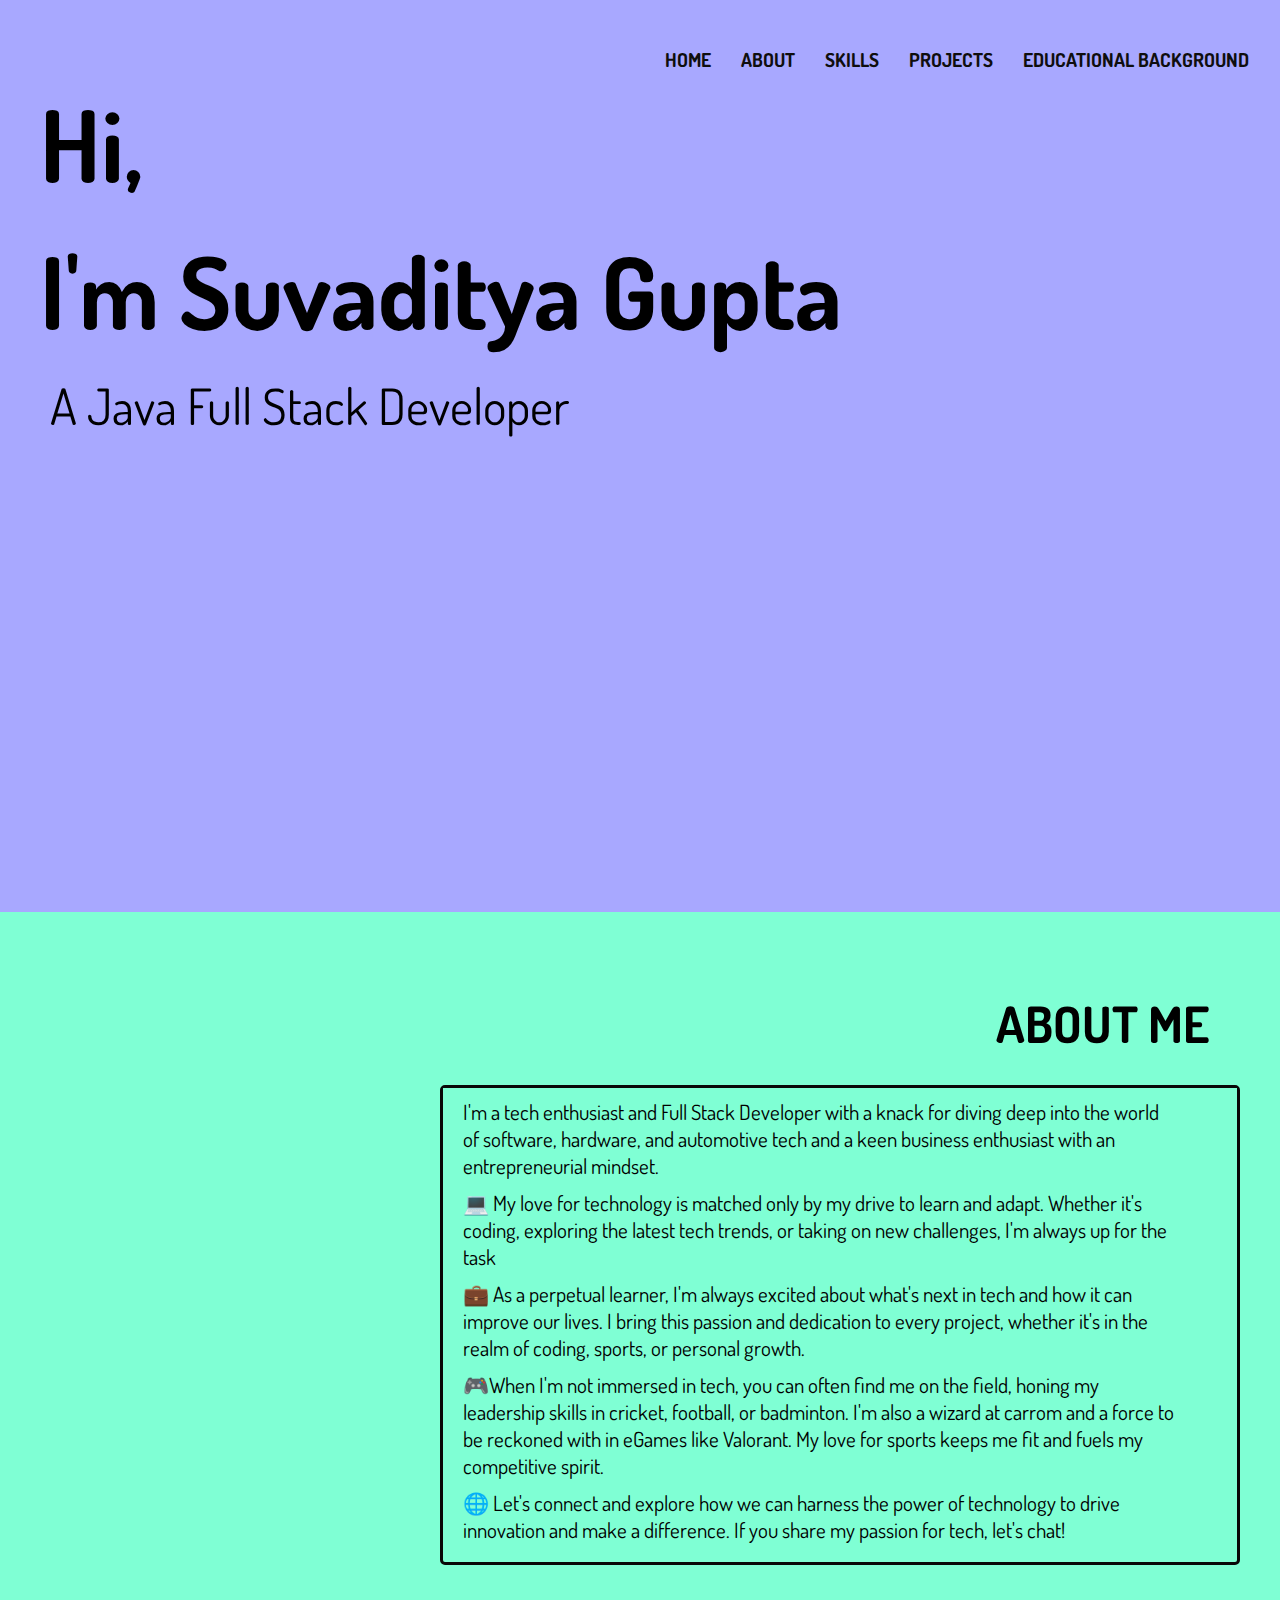
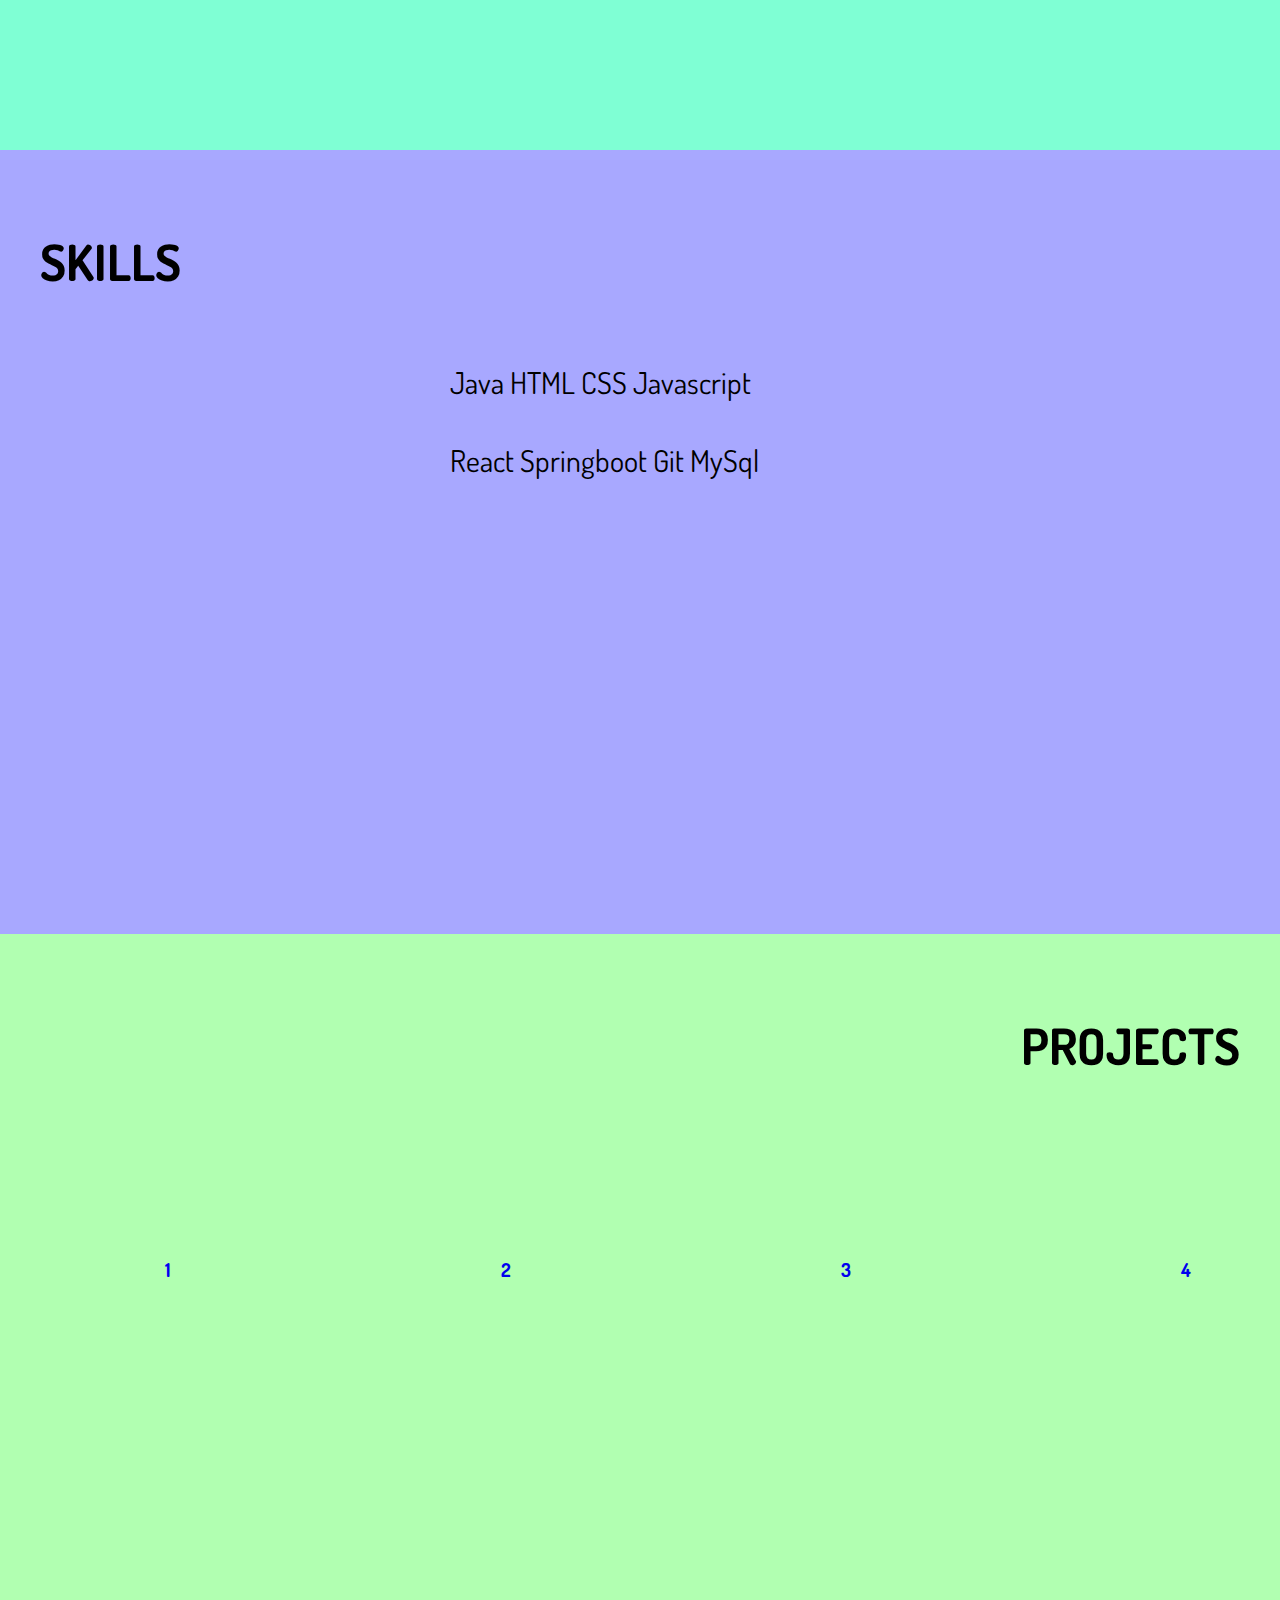
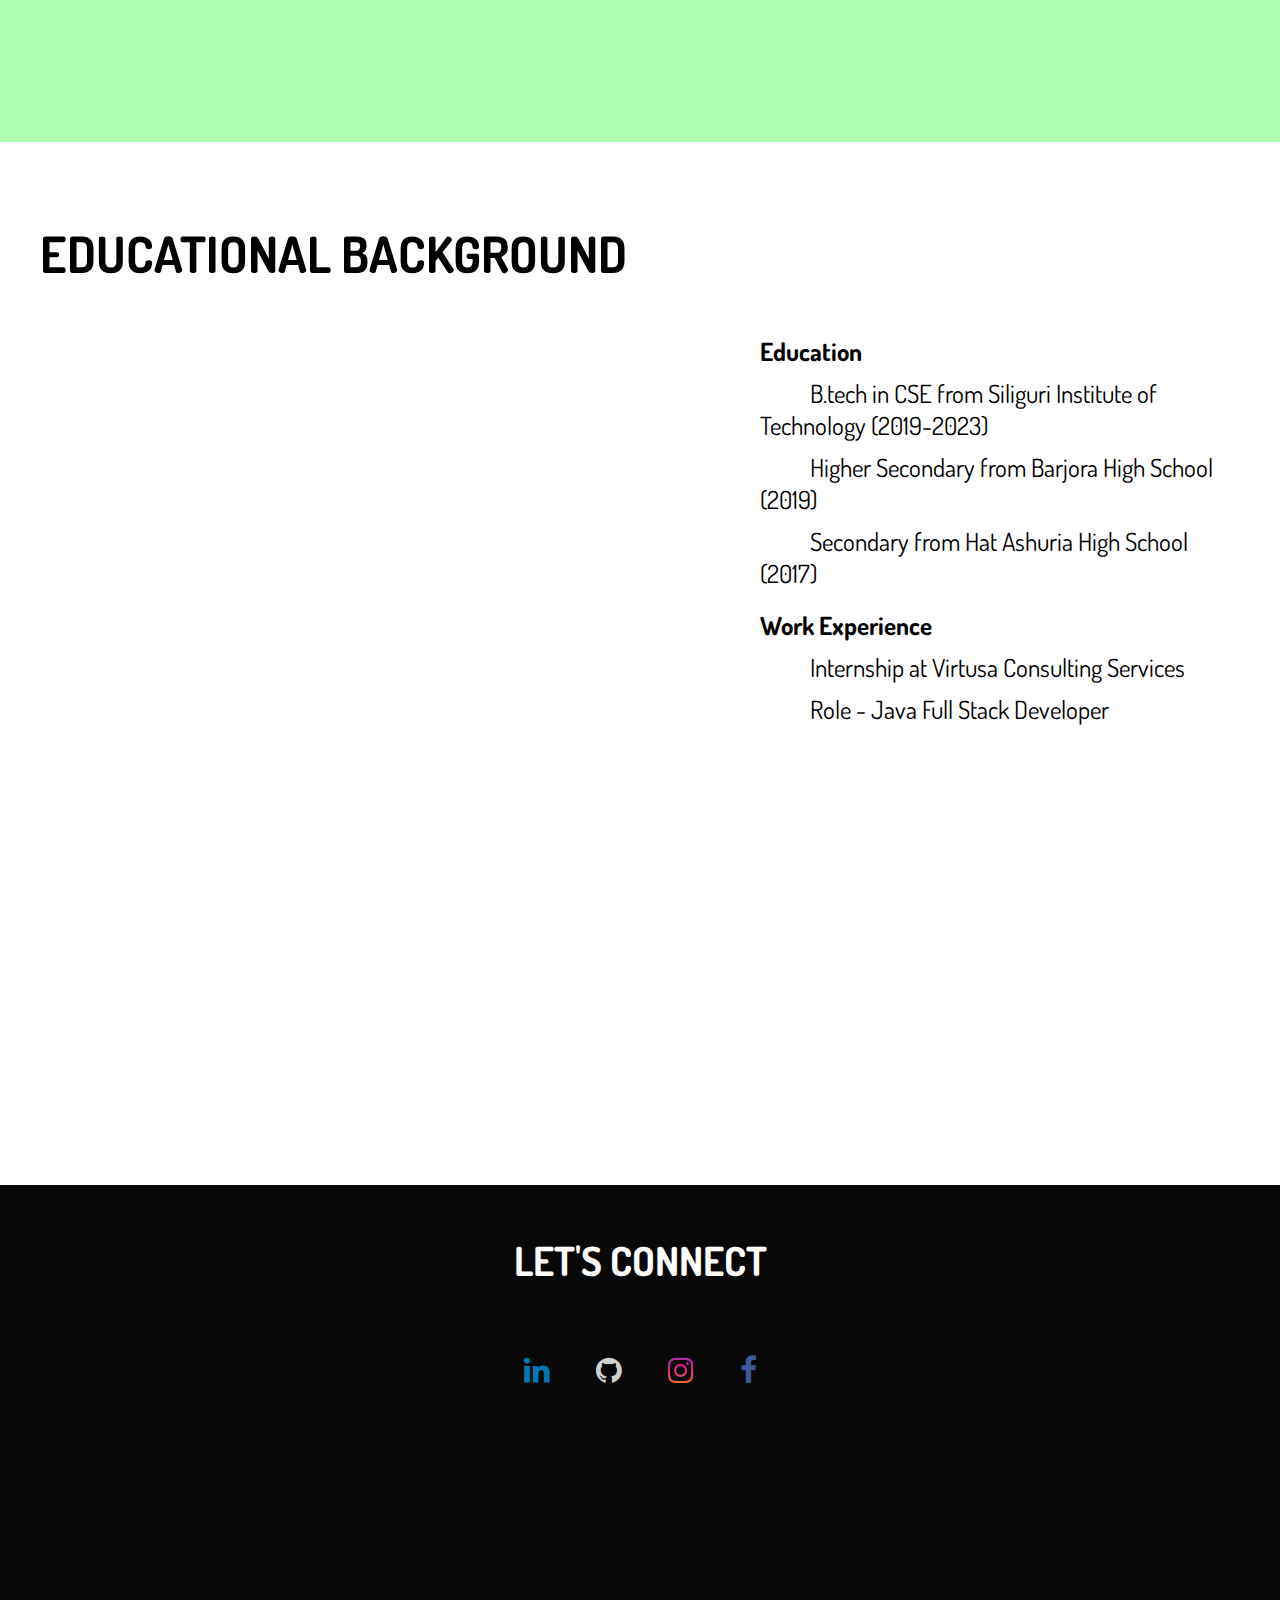
==== index.html @ 54fbf246 "short changes" ====
<html lang="en">
<head>
    <meta charset="UTF-8">
    <meta name="viewport" content="width=device-width, initial-scale=1.0">
    <title>Portfolio</title>
    <link rel="shortcut icon" href="images/fav.png" type="image/x-icon">
    <link rel="stylesheet" href="style.css">
    <link rel="stylesheet" href="https://cdnjs.cloudflare.com/ajax/libs/font-awesome/4.7.0/css/font-awesome.min.css">
</head>
<body>
    <body>
        <header>
            <h1 class="header">Hi,</h1>
            <h1 class="header1">I'm Suvaditya Gupta</h1>
            <p class="header2" >A Java Full Stack Developer</p>
            <nav>
                <ul>
                <li><a href="#home">HOME</a></li>
                <li><a href="#about">ABOUT</a></li>
                <li><a href="#skills">SKILLS</a></li>
                <li><a href="#projects">PROJECTS</a></li>
                <li><a href="#background">EDUCATIONAL BACKGROUND</a></li>
                <!-- <li><a href="#connection">Connect</a></li> -->
                </ul>
            </nav>
        </header>
    </body>
    <section id="about" class="about">
        <h2>ABOUT ME</h2>
        <div class="about-text">
            <p>I'm a tech enthusiast and Full Stack Developer with a knack for diving
            deep into the world of software, hardware, and automotive tech and a keen business enthusiast with an entrepreneurial mindset.</p>
            <p>💻 My love for technology is matched only by my drive to learn and adapt. Whether it's coding, exploring the latest tech trends, or taking on new challenges, I'm always up for the task</p>
            <p>💼 As a perpetual learner, I'm always excited about what's next in tech
            and how it can improve our lives. I bring this passion and dedication to
            every project, whether it's in the realm of coding, sports, or personal
            growth.</p>
            <p>🎮When I'm not immersed in tech, you can often find me on the field,
            honing my leadership skills in cricket, football, or badminton. I'm also a
            wizard at carrom and a force to be reckoned with in eGames like
            Valorant. My love for sports keeps me fit and fuels my competitive spirit.</p>
            <p>🌐 Let's connect and explore how we can harness the power of
            technology to drive innovation and make a difference. If you share my
            passion for tech, let's chat!</p>
        </div>
    </section>
    
    <section id="skills" class="skills">
        <h2>SKILLS</h2>
        <p class="skill">Java HTML CSS Javascript <p>React Springboot Git MySql </p>
    </section>

    <section id="projects" class="projects1">
        <h2>PROJECTS</h2>
        <ul>
            <li><a href="#1">1</a></li>
            <li><a href="#2">2</a></li>
            <li><a href="#3">3</a></li>
            <li><a href="#4">4</a></li>
        </ul>  
    </section>

    <section id="background">
        <h2>EDUCATIONAL BACKGROUND</h2>   
        <p class="bold">Education</p>
        <div class="x">
                <p>B.tech in CSE from Siliguri Institute of Technology
                    (2019-2023)</p>
                    <p>Higher Secondary from Barjora High School (2019)</p>
                    <p>Secondary from Hat Ashuria High School (2017)</p>
                </p>
            </div>
                    <p class="bold">Work Experience</p>
                    <div class="x">
                    <p>Internship at Virtusa Consulting Services</p>
                        <p>Role - Java Full Stack Developer</p>
                    </p>
                </div>
                
    </section>

    <section id="connection">
        <h2>LET'S CONNECT</h2>
        <ul class="icons">
            <a href="https://www.linkedin.com/in/suvaditya-gupta-6a5286194/" target="_blank" class="fa fa-linkedin"></a>    
            <a href="https://github.com/suvadityagupta" target="_blank" class="fa fa-github"></a>    
            <a href="https://instagram.com/suv_aditya1018?utm_source=qr&igshid=NGExMmI2YTkyZg%3D%3D" target="_blank" class="fa fa-instagram"></a>  
            <a href="https://www.facebook.com/suvaditya.gupta.1?mibextid=ZbWKwL" target="_blank" class="fa fa-facebook"></a>    
            </ul>
    </section>
</body>

</html>
---- style.css ----
@import url('https://fonts.googleapis.com/css2?family=Dosis:wght@200..800&display=swap');

* {
    margin: 0;
    padding: 0;
    box-sizing: border-box;
}
body{
    font-family: "Dosis", sans-serif;
    /* background-color: rgb(0, 85, 57); */
}
header{
    /* margin: 0px 0px 465px 0px; */
    background-color: rgb(168, 168, 255);
    padding-bottom: 465px;
    font-size: 50px;
}
.header {
    padding: 80px 0px 10px 40px ;
    /* background-color: rgb(0, 85, 57);  */
}
.header1{
    padding: 10px 0px 10px 40px ;
    /* background-color: rgb(0, 85, 57); */
}
.header2{
    padding: 10px 10px 10px 50px ;
    /* border-style: ridge;
    border-width: 3px;
    border-radius: 10px;
    border-color: black; */
    /* background-color: rgb(0, 85, 57); */
    /* margin-bottom: 465px ; */
}
/* ---------------------------------NAVBAR------------------------------ */
nav {
    position: absolute;
    top: 0;
    right: 0;
    /* background-color: rgb(0, 85, 57); */
    padding: 1rem;
}

nav ul {
    list-style: none;
    /* padding: 0; */
    display: flex;
}

nav ul li {
    margin: 0 15px;
}

nav ul li a {
    text-decoration: none;
    color: #0f0e0e;
    font-weight: bold;
    font-size: 1.2rem;
}
/*-----------------------ABOUT ME----------------------------------*/
#about{
    /* margin: 0px 0px 465px 0px; */
    background-color: aquamarine;
    padding-bottom: 665px;
}
#about h2 {
    font-size:50px;
    text-align: right;
    padding: 80px 70px 30px 0px ;
    background-color: aquamarine;
}
.about-text{
    margin-right: 40px;
    float: inline-end;
    /* text-align: inherit; */
    border: 3px solid #080808;
    border-radius: 5px;
    width: 800px;
    height: 480px;
    /* padding-left: 0px 40px 0px; */
   
}
.about-text p{
    font-size: 21px;
    text-align: left to right;
    padding: 10px 60px 0px 20px;
    background-color: aquamarine;
    
}
/*-------------------SKILLS--------------------------*/
#skills {
    /* margin: 300px 0px 240px 40px; */
    background-color:rgb(168, 168, 255);
    padding-bottom: 455px;

}
#skills h2{
    font-size:50px;
    text-align: left;
    padding: 80px 0px 30px 40px ;;
}
#skills p {
    /* text-align: center; */
    padding: 40px 0px 0px 450px;
    font-size: 30px;
}

/*-----------------PROJECTS-----------------*/
#projects {
    background-color: rgb(177, 255, 177);
    padding-bottom: 460px;
}
#projects h2 {
    font-size:50px;
    text-align: right;
    padding: 80px 40px 30px 0px ;
}
#projects ul {
    padding-top: 150px;
    list-style: none;
    display: flex;
    /* background-color: aquamarine; */
}
#projects ul li {
    margin: 0 15px;
}
#projects ul li a {
    padding: 0px 150px 0px 150px;
    text-decoration: none;
    font-weight: bold;
    font-size: 1.2rem;
}
/* ---------EDUCATIONAL BACKGROUND-------*/
#background{
    padding: 80px 0px 450px 40px;
}
#background h2{
   font-size:50px;
   padding-bottom: 40px;
}
#background p{
    text-align: left to right;
    padding: 10px 40px 0px 720px;
    font-size: 25px;
}

.bold{
    font-size: 60px;
    font-weight: bolder;
}
/*-------CONNECT------*/
#connection {
    /* background-image: linear-gradient(rgb(3, 179, 8), rgb(21, 18, 18)); */
    background-color: #080808;
    padding: 50px 0px 250px 0px ;
    text-align: center;
    color: #fffcfc;
}
#connection h2{
    font-size: 40px;
    font-weight: bolder;
}
.icons {
    padding-top: 50px;
    font-size: 30px;
    text-align: center;
}
.fa {
    padding: 20px;
    font-size: 40px;
    /* width: 30px; */
    text-align: center;
    text-decoration: none;
    border-radius: 50%;
  }
.fa:hover {
    opacity: 0.7;
  }
  
.fa-linkedin {
    color: #0077b5;
  }
.fa-github {
    color: rgba(255, 255, 255, 0.832);
  }
.fa-instagram {
    background: -webkit-linear-gradient(#4f5bd5, #962fbf, #d62976, #fa7e1e, #feda75);
    -webkit-background-clip: text;
    -webkit-text-fill-color: transparent;
  }
.fa-facebook {
    color: #3b5998;
  }
  div.x{
    text-indent: 50px;
  }
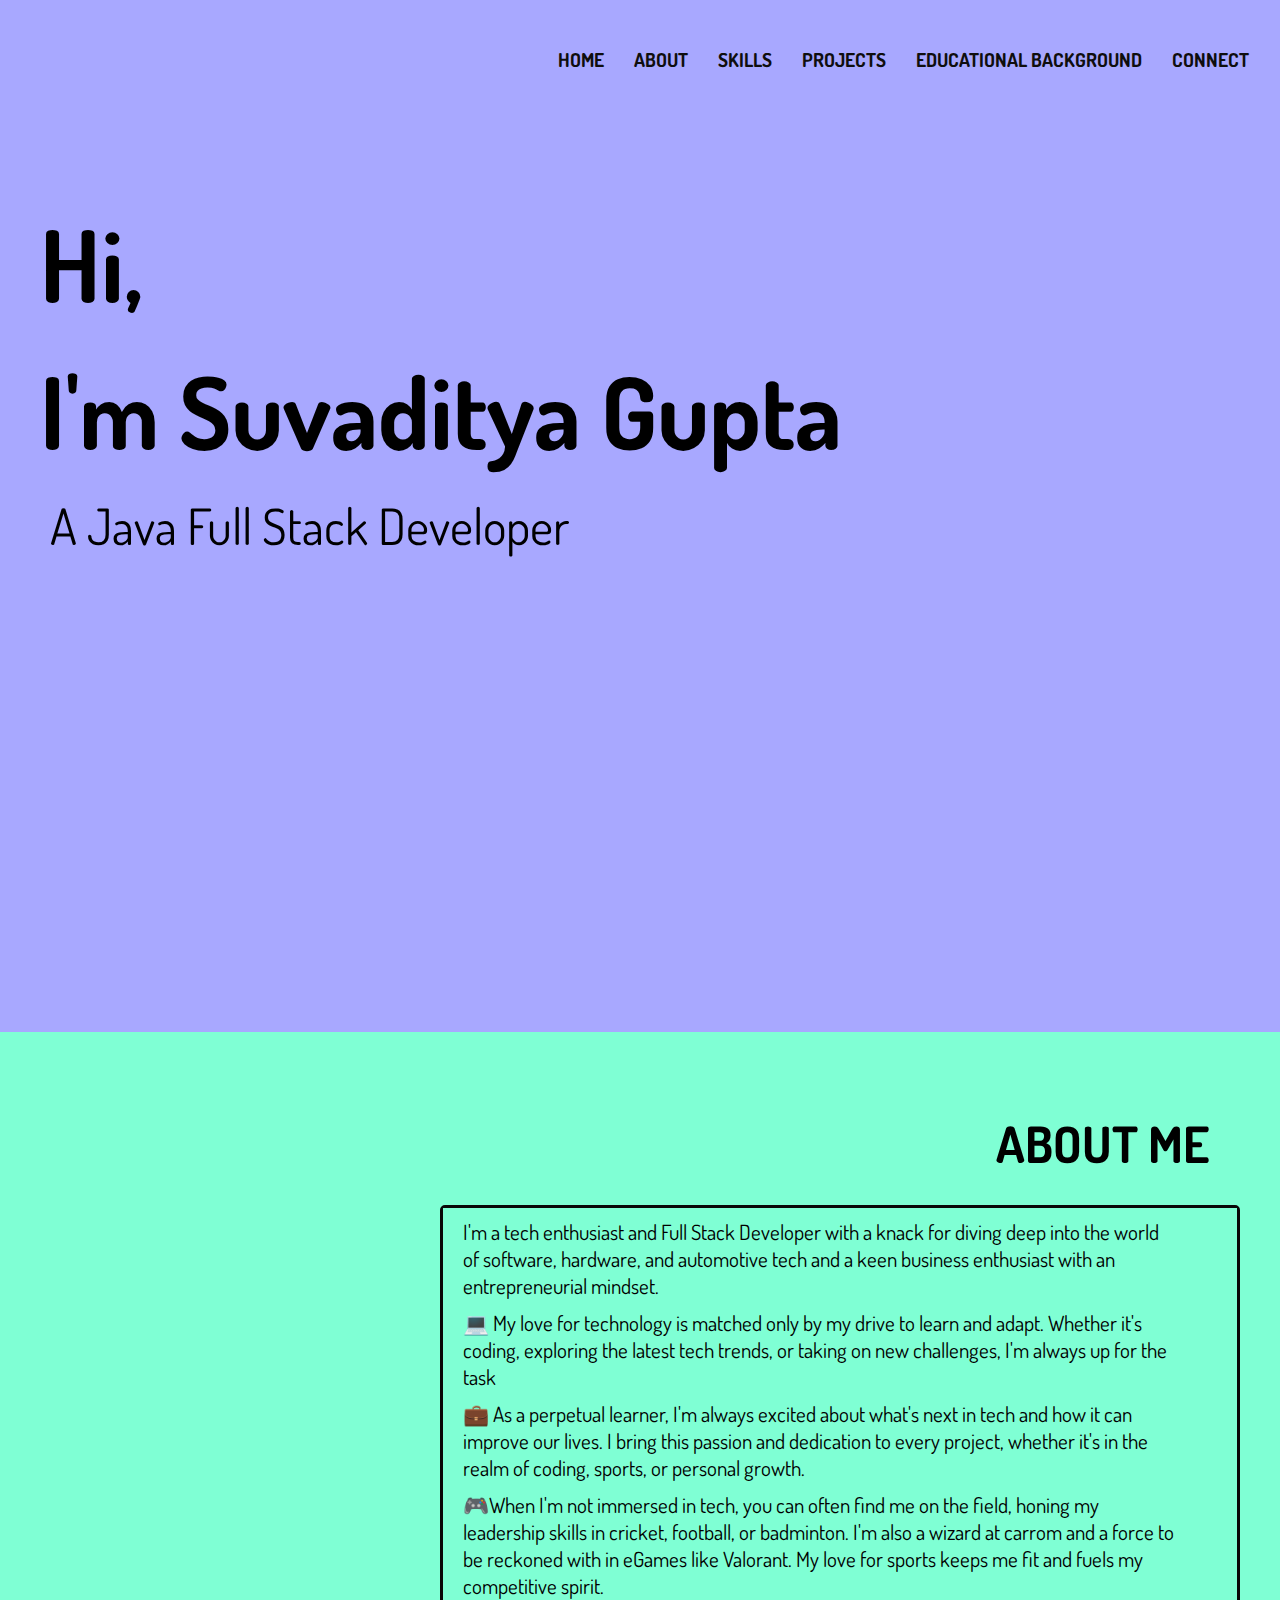
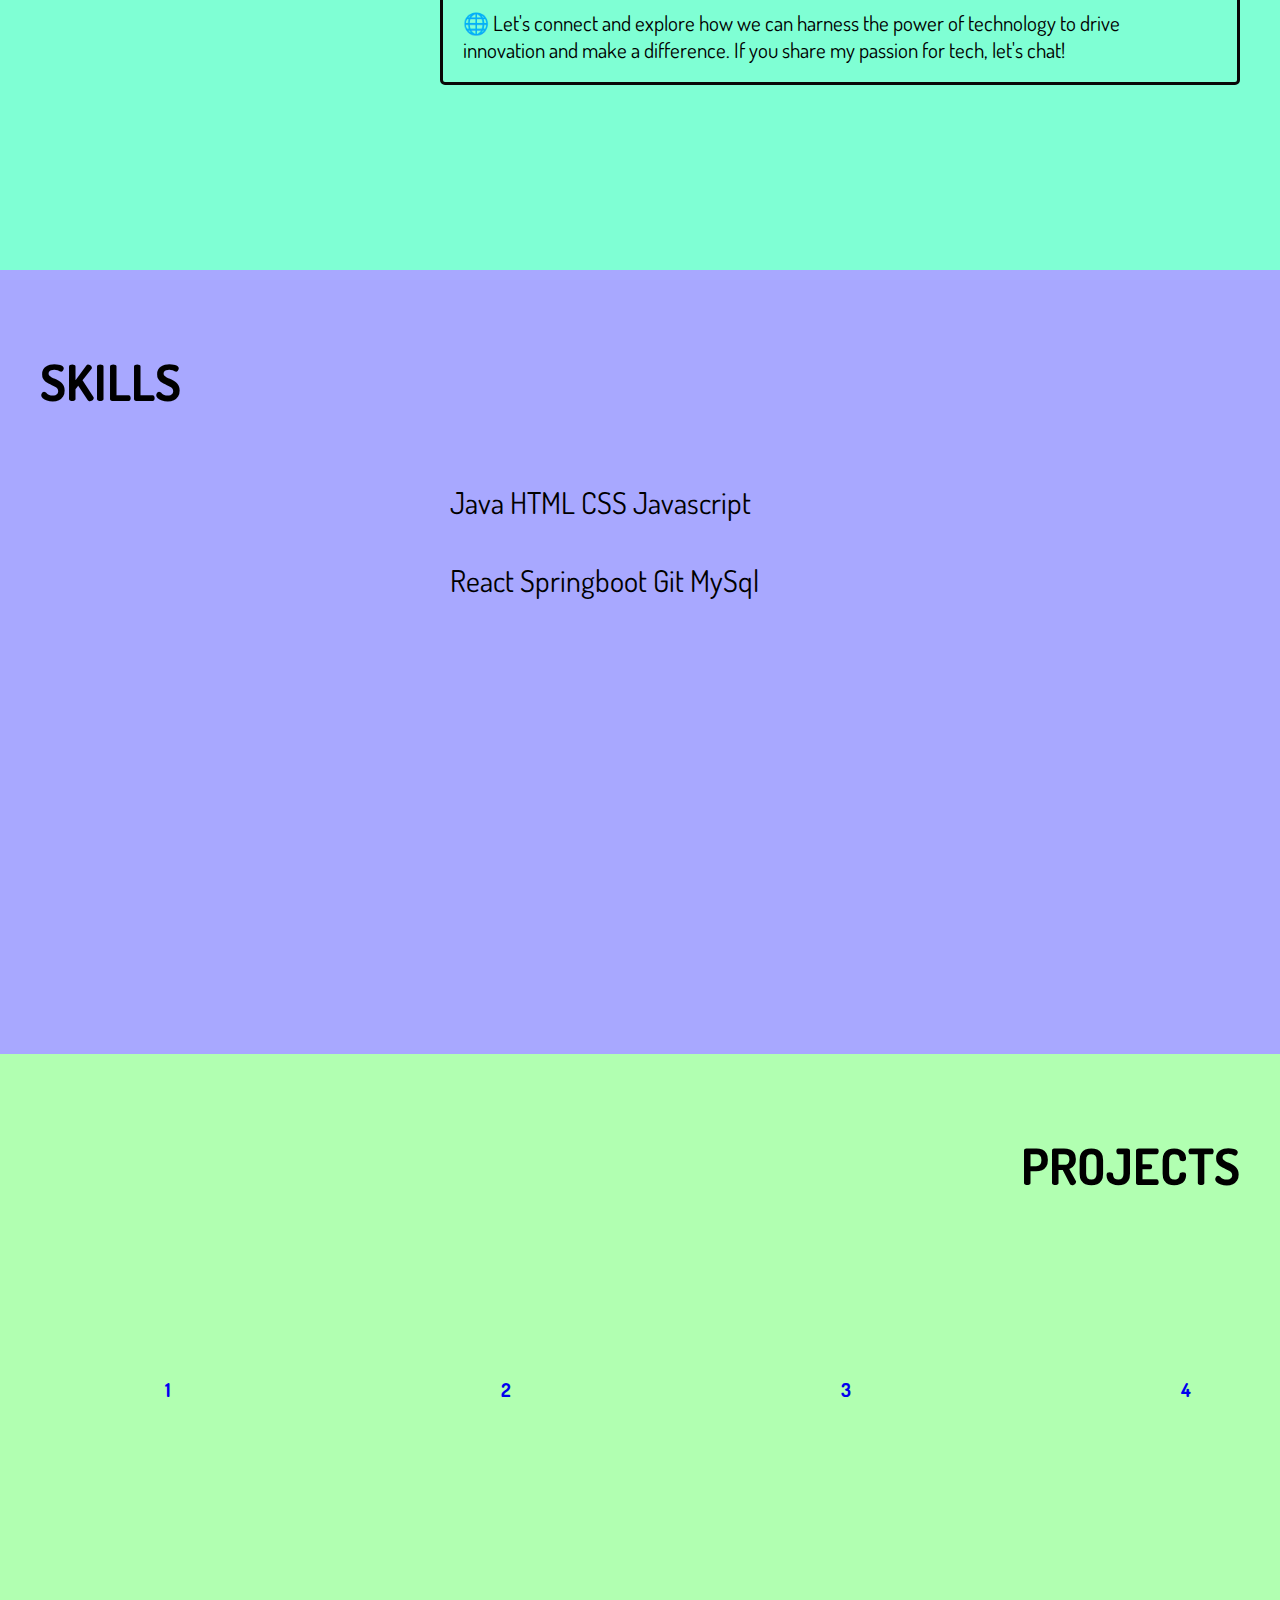
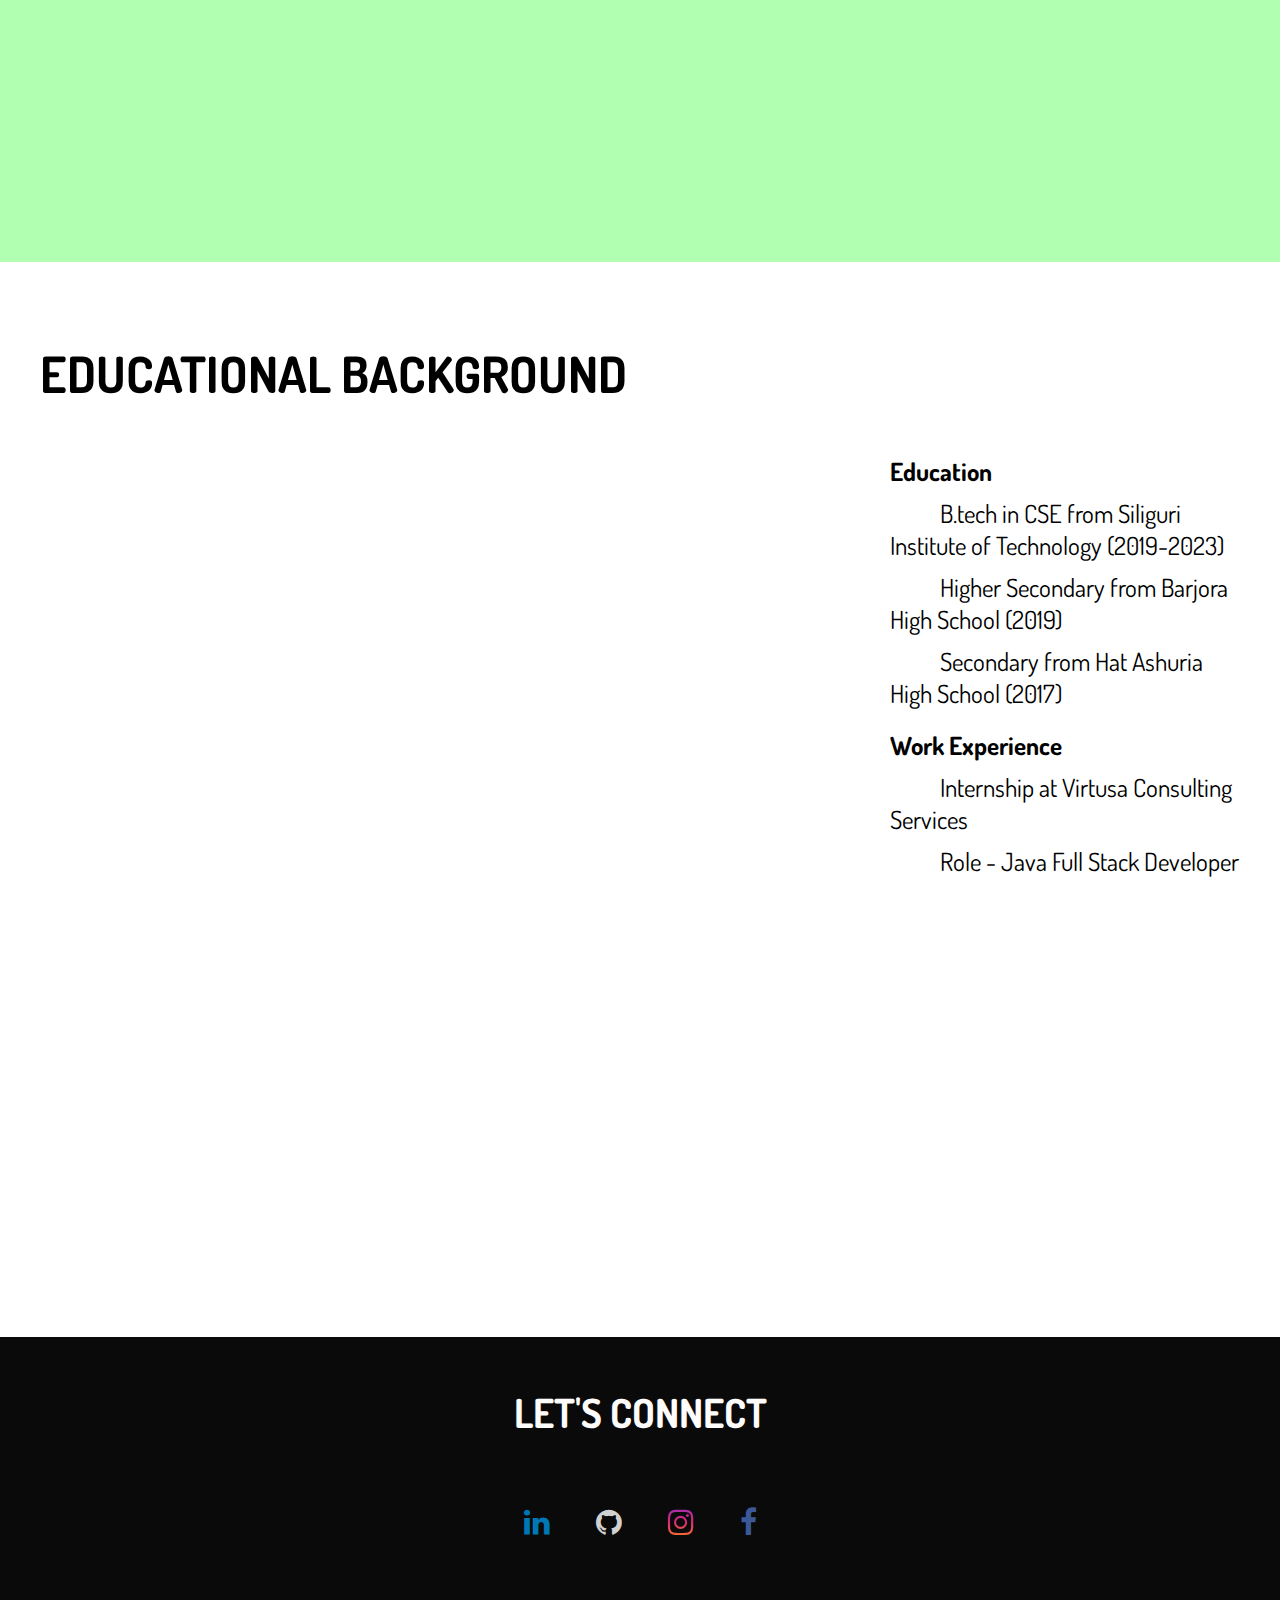
==== commit 93bfbf42: "Commit new css" ====
--- a/index.html
+++ b/index.html
@@ -6,6 +6,7 @@
     <link rel="shortcut icon" href="images/fav.png" type="image/x-icon">
     <link rel="stylesheet" href="style.css">
     <link rel="stylesheet" href="https://cdnjs.cloudflare.com/ajax/libs/font-awesome/4.7.0/css/font-awesome.min.css">
+    <!-- <link rel="stylesheet" href="https://fonts.googleapis.com/icon?family=Material+Icons"> -->
 </head>
 <body>
     <body>
@@ -20,7 +21,7 @@
                 <li><a href="#skills">SKILLS</a></li>
                 <li><a href="#projects">PROJECTS</a></li>
                 <li><a href="#background">EDUCATIONAL BACKGROUND</a></li>
-                <!-- <li><a href="#connection">Connect</a></li> -->
+                <li><a href="#connection">CONNECT</a></li>
                 </ul>
             </nav>
         </header>
@@ -85,7 +86,10 @@
             <a href="https://www.linkedin.com/in/suvaditya-gupta-6a5286194/" target="_blank" class="fa fa-linkedin"></a>    
             <a href="https://github.com/suvadityagupta" target="_blank" class="fa fa-github"></a>    
             <a href="https://instagram.com/suv_aditya1018?utm_source=qr&igshid=NGExMmI2YTkyZg%3D%3D" target="_blank" class="fa fa-instagram"></a>  
-            <a href="https://www.facebook.com/suvaditya.gupta.1?mibextid=ZbWKwL" target="_blank" class="fa fa-facebook"></a>    
+            <a href="https://www.facebook.com/suvaditya.gupta.1?mibextid=ZbWKwL" target="_blank" class="fa fa-facebook"></a>
+            <!-- <a href="10suvaditya18@gmail.com" target="_blank" class="fa fa-gmail"></a> -->
+            <!-- <a href="https://mail.google.com/mail/u/1/?view=cm&fs=1&to=10suvaditya18@gmail.com&tf=1" target="_blank" class="fa fa-email"></a>    -->
+            <!-- <a href="https://mail.google.com/mail/u/1/?view=cm&fs=1&to=10suvaditya18@gmail.com&tf=1" style="font-size:40px" target= "_blank" class="material-icons">mail</a> -->
             </ul>
     </section>
 </body>
--- a/style.css
+++ b/style.css
@@ -16,7 +16,7 @@
     font-size: 50px;
 }
 .header {
-    padding: 80px 0px 10px 40px ;
+    padding: 200px 0px 10px 40px ;
     /* background-color: rgb(0, 85, 57);  */
 }
 .header1{
@@ -48,7 +48,7 @@
 }
 
 nav ul li {
-    margin: 0 15px;
+    margin: 0px 15px;
 }
 
 nav ul li a {
@@ -137,21 +137,24 @@
 #background h2{
    font-size:50px;
    padding-bottom: 40px;
+   
 }
 #background p{
     text-align: left to right;
     padding: 10px 40px 0px 720px;
     font-size: 25px;
+    padding-left: 850px;
 }
 
 .bold{
     font-size: 60px;
     font-weight: bolder;
+    padding-left: 850px;
 }
 /*-------CONNECT------*/
 #connection {
     /* background-image: linear-gradient(rgb(3, 179, 8), rgb(21, 18, 18)); */
-    background-color: #080808;
+    background-color: #0a0a0a;
     padding: 50px 0px 250px 0px ;
     text-align: center;
     color: #fffcfc;
@@ -191,6 +194,19 @@
 .fa-facebook {
     color: #3b5998;
   }
+.fa-gmail {
+    color: #fffcfc;
+    background-color: #080808;
+}
   div.x{
     text-indent: 50px;
-  }+  }
+/* .material-icons{
+    color: rgba(255, 255, 255, 0.832);
+    padding: 40px;
+    font-size: 210px;
+    text-align: center;
+    text-decoration: none;
+    border-radius: 50%;
+    font-size: 210px; */
+    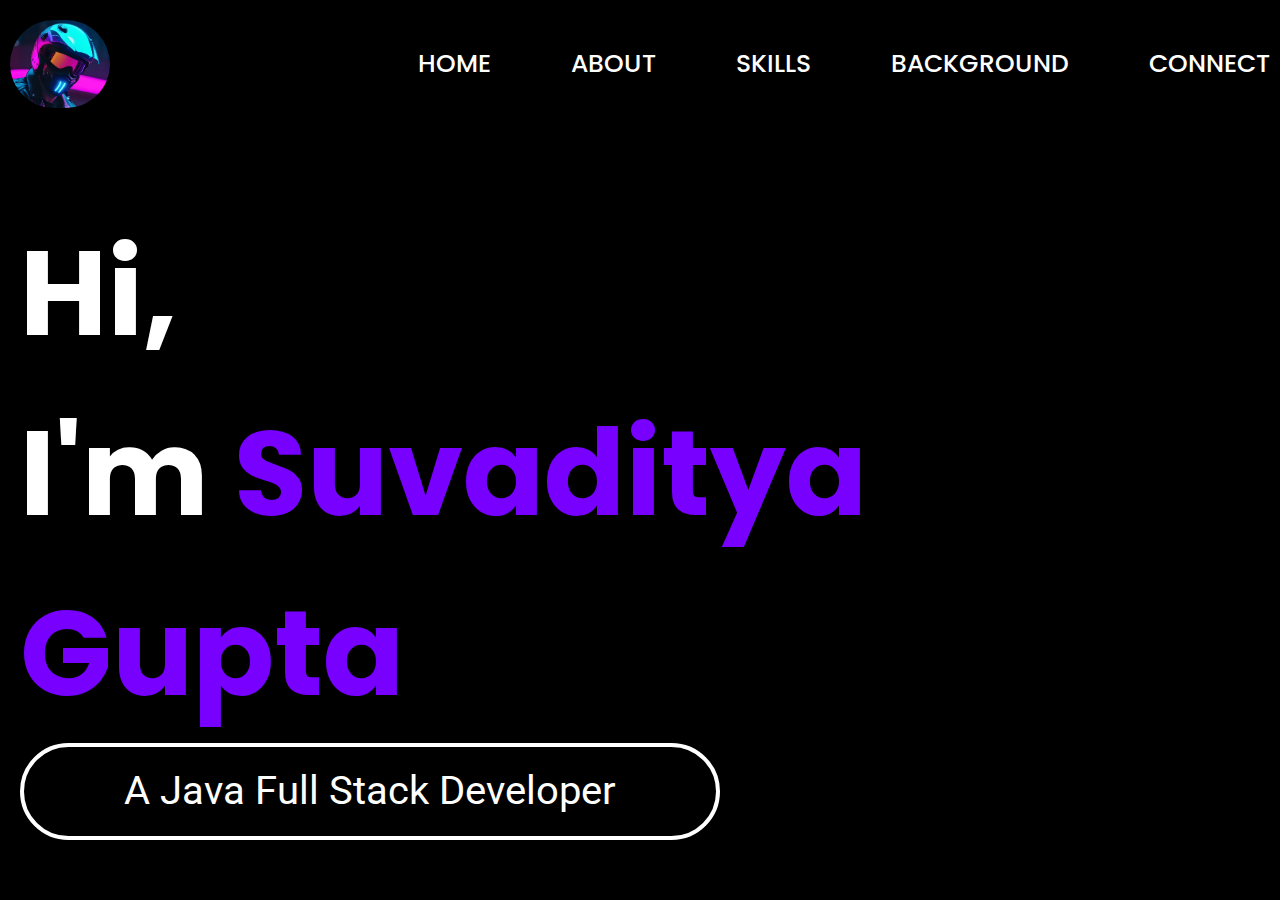
==== commit 0b1fc4b9: "newly added elements" ====
--- a/index.html
+++ b/index.html
@@ -2,96 +2,39 @@
 <head>
     <meta charset="UTF-8">
     <meta name="viewport" content="width=device-width, initial-scale=1.0">
-    <title>Portfolio</title>
+    <title>My Portfolio</title>
     <link rel="shortcut icon" href="images/fav.png" type="image/x-icon">
     <link rel="stylesheet" href="style.css">
     <link rel="stylesheet" href="https://cdnjs.cloudflare.com/ajax/libs/font-awesome/4.7.0/css/font-awesome.min.css">
     <!-- <link rel="stylesheet" href="https://fonts.googleapis.com/icon?family=Material+Icons"> -->
 </head>
 <body>
-    <body>
-        <header>
-            <h1 class="header">Hi,</h1>
-            <h1 class="header1">I'm Suvaditya Gupta</h1>
-            <p class="header2" >A Java Full Stack Developer</p>
-            <nav>
-                <ul>
-                <li><a href="#home">HOME</a></li>
-                <li><a href="#about">ABOUT</a></li>
-                <li><a href="#skills">SKILLS</a></li>
-                <li><a href="#projects">PROJECTS</a></li>
-                <li><a href="#background">EDUCATIONAL BACKGROUND</a></li>
-                <li><a href="#connection">CONNECT</a></li>
-                </ul>
-            </nav>
-        </header>
-    </body>
-    <section id="about" class="about">
-        <h2>ABOUT ME</h2>
-        <div class="about-text">
-            <p>I'm a tech enthusiast and Full Stack Developer with a knack for diving
-            deep into the world of software, hardware, and automotive tech and a keen business enthusiast with an entrepreneurial mindset.</p>
-            <p>💻 My love for technology is matched only by my drive to learn and adapt. Whether it's coding, exploring the latest tech trends, or taking on new challenges, I'm always up for the task</p>
-            <p>💼 As a perpetual learner, I'm always excited about what's next in tech
-            and how it can improve our lives. I bring this passion and dedication to
-            every project, whether it's in the realm of coding, sports, or personal
-            growth.</p>
-            <p>🎮When I'm not immersed in tech, you can often find me on the field,
-            honing my leadership skills in cricket, football, or badminton. I'm also a
-            wizard at carrom and a force to be reckoned with in eGames like
-            Valorant. My love for sports keeps me fit and fuels my competitive spirit.</p>
-            <p>🌐 Let's connect and explore how we can harness the power of
-            technology to drive innovation and make a difference. If you share my
-            passion for tech, let's chat!</p>
+    <nav>
+        <div class="container main-nav flex">
+            <a href = "#" class="company-logo">
+                <img src="./images/1.png" alt="company logo">
+            </a>
+        <div class="nav-links">
+            <ul class="flex">
+                <li><a href="#"  class="hover-link">HOME</a></li>
+                <li><a href="#"  class="hover-link">ABOUT</a></li>
+                <li><a href="#"  class="hover-link">SKILLS</a></li>
+                <li><a href="#"  class="hover-link">BACKGROUND</a></li>
+                <li><a href="#"  class="hover-link">CONNECT</a></li>
+            </ul>
         </div>
-    </section>
-    
-    <section id="skills" class="skills">
-        <h2>SKILLS</h2>
-        <p class="skill">Java HTML CSS Javascript <p>React Springboot Git MySql </p>
-    </section>
+    </div>
+    </nav>
 
-    <section id="projects" class="projects1">
-        <h2>PROJECTS</h2>
-        <ul>
-            <li><a href="#1">1</a></li>
-            <li><a href="#2">2</a></li>
-            <li><a href="#3">3</a></li>
-            <li><a href="#4">4</a></li>
-        </ul>  
-    </section>
-
-    <section id="background">
-        <h2>EDUCATIONAL BACKGROUND</h2>   
-        <p class="bold">Education</p>
-        <div class="x">
-                <p>B.tech in CSE from Siliguri Institute of Technology
-                    (2019-2023)</p>
-                    <p>Higher Secondary from Barjora High School (2019)</p>
-                    <p>Secondary from Hat Ashuria High School (2017)</p>
-                </p>
+    <header>
+        <div class="container header-section flex">
+            <div class="header-left">
+                <h2>Hi,</h2>
+                <h2>I'm  <span class="name">Suvaditya Gupta</span></h2>
+                <p class="border">A Java Full Stack Developer</p>
             </div>
-                    <p class="bold">Work Experience</p>
-                    <div class="x">
-                    <p>Internship at Virtusa Consulting Services</p>
-                        <p>Role - Java Full Stack Developer</p>
-                    </p>
-                </div>
-                
-    </section>
-
-    <section id="connection">
-        <h2>LET'S CONNECT</h2>
-        <ul class="icons">
-            <a href="https://www.linkedin.com/in/suvaditya-gupta-6a5286194/" target="_blank" class="fa fa-linkedin"></a>    
-            <a href="https://github.com/suvadityagupta" target="_blank" class="fa fa-github"></a>    
-            <a href="https://instagram.com/suv_aditya1018?utm_source=qr&igshid=NGExMmI2YTkyZg%3D%3D" target="_blank" class="fa fa-instagram"></a>  
-            <a href="https://www.facebook.com/suvaditya.gupta.1?mibextid=ZbWKwL" target="_blank" class="fa fa-facebook"></a>
-            <!-- <a href="10suvaditya18@gmail.com" target="_blank" class="fa fa-gmail"></a> -->
-            <!-- <a href="https://mail.google.com/mail/u/1/?view=cm&fs=1&to=10suvaditya18@gmail.com&tf=1" target="_blank" class="fa fa-email"></a>    -->
-            <!-- <a href="https://mail.google.com/mail/u/1/?view=cm&fs=1&to=10suvaditya18@gmail.com&tf=1" style="font-size:40px" target= "_blank" class="material-icons">mail</a> -->
-            </ul>
-    </section>
+        </div>
+    </header>
+           
 </body>
-
-</html> +    --- a/style.css
+++ b/style.css
@@ -1,212 +1,101 @@
-@import url('https://fonts.googleapis.com/css2?family=Dosis:wght@200..800&display=swap');
-
-* {
+@import url('https://fonts.googleapis.com/css2?family=Poppins:wght@400;500&family=Roboto:wght@400;700&display=swap');
+*{
     margin: 0;
     padding: 0;
     box-sizing: border-box;
+    background-color: black;
+}
+:root{
+    --primary-text-color: #ffffff;
+    --padding-inline-section: 10px;
+    --accent-color: #2bff00;
 }
 body{
-    font-family: "Dosis", sans-serif;
-    /* background-color: rgb(0, 85, 57); */
+    font-family: 'Poppins' , 'sans-serif';
+    color: var(--primary-text-color);
 }
-header{
-    /* margin: 0px 0px 465px 0px; */
-    background-color: rgb(168, 168, 255);
-    padding-bottom: 465px;
-    font-size: 50px;
-}
-.header {
-    padding: 200px 0px 10px 40px ;
-    /* background-color: rgb(0, 85, 57);  */
-}
-.header1{
-    padding: 10px 0px 10px 40px ;
-    /* background-color: rgb(0, 85, 57); */
-}
-.header2{
-    padding: 10px 10px 10px 50px ;
-    /* border-style: ridge;
-    border-width: 3px;
-    border-radius: 10px;
-    border-color: black; */
-    /* background-color: rgb(0, 85, 57); */
-    /* margin-bottom: 465px ; */
-}
-/* ---------------------------------NAVBAR------------------------------ */
-nav {
-    position: absolute;
-    top: 0;
-    right: 0;
-    /* background-color: rgb(0, 85, 57); */
-    padding: 1rem;
+h1{
+    font-size: 3rem;
 }
 
-nav ul {
-    list-style: none;
-    /* padding: 0; */
-    display: flex;
+h2{
+    font-size: 2rem;
 }
 
-nav ul li {
-    margin: 0px 15px;
+h3{
+    font-size: 1.5rem;
 }
 
-nav ul li a {
+p{
+    font-family: 'Roboto', sans-serif;
+    font-size: 1.25rem;
+    color: var(--secondary-text-color);
+    line-height: 1.8rem;
+}
+
+a {
     text-decoration: none;
-    color: #0f0e0e;
-    font-weight: bold;
-    font-size: 1.2rem;
+    display: inline-block;
 }
-/*-----------------------ABOUT ME----------------------------------*/
-#about{
-    /* margin: 0px 0px 465px 0px; */
-    background-color: aquamarine;
-    padding-bottom: 665px;
+ul {
+    list-style: none ;
 }
-#about h2 {
-    font-size:50px;
-    text-align: right;
-    padding: 80px 70px 30px 0px ;
-    background-color: aquamarine;
+.container {
+    max-width: 1980px;
+    margin-inline: auto;
+    padding-inline: var(--padding-inline-section);
 }
-.about-text{
-    margin-right: 40px;
-    float: inline-end;
-    /* text-align: inherit; */
-    border: 3px solid #080808;
-    border-radius: 5px;
-    width: 800px;
-    height: 480px;
-    /* padding-left: 0px 40px 0px; */
-   
+.flex{
+    display: flex;
+    align-items: center;
 }
-.about-text p{
-    font-size: 21px;
-    text-align: left to right;
-    padding: 10px 60px 0px 20px;
-    background-color: aquamarine;
+.hover-link {
+    color: var(--primary-text-color);
+    font-weight: 500;
+}
+.hover-link:hover{
+    color: var(--accent-color);
+    transition-property: 0.2s ease-out ;
+}
+
+/* nav bar */
+.main-nav{
+    justify-content: space-between;
+    margin-top: 20px;
+    font-size: 25px;
+}
+.company-logo img{
+    width: 100px;
+    border-radius: 50px;
+}
+.nav-links{
+    flex-basis: 930px;
+}
+.nav-links ul{
+    justify-content: end;
+    gap: 80px;
+}
+/* Header */
+header{
+    padding: 50px var(--padding-inline-section) 0;
+    margin-block: 25px;
+}
+.header-left{
+    margin-top: 20px;
+}
+.header-left h2{
+    font-size: 120px;
+}
+.name{
+    color: #7700ff;
+}
+.border{   
+    border: 4px solid rgb(255, 255, 255); /* Border style */
+    border-radius: 60px; /* Border radius */
+    padding: 30px; /* Optional: Adjust padding as needed */
+    padding-inline: 100px;
+    font-size: 40px; /* Font size */
+    display: inline-block; /* Ensure element stays inline within border */
+    
     
 }
-/*-------------------SKILLS--------------------------*/
-#skills {
-    /* margin: 300px 0px 240px 40px; */
-    background-color:rgb(168, 168, 255);
-    padding-bottom: 455px;
-
-}
-#skills h2{
-    font-size:50px;
-    text-align: left;
-    padding: 80px 0px 30px 40px ;;
-}
-#skills p {
-    /* text-align: center; */
-    padding: 40px 0px 0px 450px;
-    font-size: 30px;
-}
-
-/*-----------------PROJECTS-----------------*/
-#projects {
-    background-color: rgb(177, 255, 177);
-    padding-bottom: 460px;
-}
-#projects h2 {
-    font-size:50px;
-    text-align: right;
-    padding: 80px 40px 30px 0px ;
-}
-#projects ul {
-    padding-top: 150px;
-    list-style: none;
-    display: flex;
-    /* background-color: aquamarine; */
-}
-#projects ul li {
-    margin: 0 15px;
-}
-#projects ul li a {
-    padding: 0px 150px 0px 150px;
-    text-decoration: none;
-    font-weight: bold;
-    font-size: 1.2rem;
-}
-/* ---------EDUCATIONAL BACKGROUND-------*/
-#background{
-    padding: 80px 0px 450px 40px;
-}
-#background h2{
-   font-size:50px;
-   padding-bottom: 40px;
-   
-}
-#background p{
-    text-align: left to right;
-    padding: 10px 40px 0px 720px;
-    font-size: 25px;
-    padding-left: 850px;
-}
-
-.bold{
-    font-size: 60px;
-    font-weight: bolder;
-    padding-left: 850px;
-}
-/*-------CONNECT------*/
-#connection {
-    /* background-image: linear-gradient(rgb(3, 179, 8), rgb(21, 18, 18)); */
-    background-color: #0a0a0a;
-    padding: 50px 0px 250px 0px ;
-    text-align: center;
-    color: #fffcfc;
-}
-#connection h2{
-    font-size: 40px;
-    font-weight: bolder;
-}
-.icons {
-    padding-top: 50px;
-    font-size: 30px;
-    text-align: center;
-}
-.fa {
-    padding: 20px;
-    font-size: 40px;
-    /* width: 30px; */
-    text-align: center;
-    text-decoration: none;
-    border-radius: 50%;
-  }
-.fa:hover {
-    opacity: 0.7;
-  }
-  
-.fa-linkedin {
-    color: #0077b5;
-  }
-.fa-github {
-    color: rgba(255, 255, 255, 0.832);
-  }
-.fa-instagram {
-    background: -webkit-linear-gradient(#4f5bd5, #962fbf, #d62976, #fa7e1e, #feda75);
-    -webkit-background-clip: text;
-    -webkit-text-fill-color: transparent;
-  }
-.fa-facebook {
-    color: #3b5998;
-  }
-.fa-gmail {
-    color: #fffcfc;
-    background-color: #080808;
-}
-  div.x{
-    text-indent: 50px;
-  }
-/* .material-icons{
-    color: rgba(255, 255, 255, 0.832);
-    padding: 40px;
-    font-size: 210px;
-    text-align: center;
-    text-decoration: none;
-    border-radius: 50%;
-    font-size: 210px; */
-    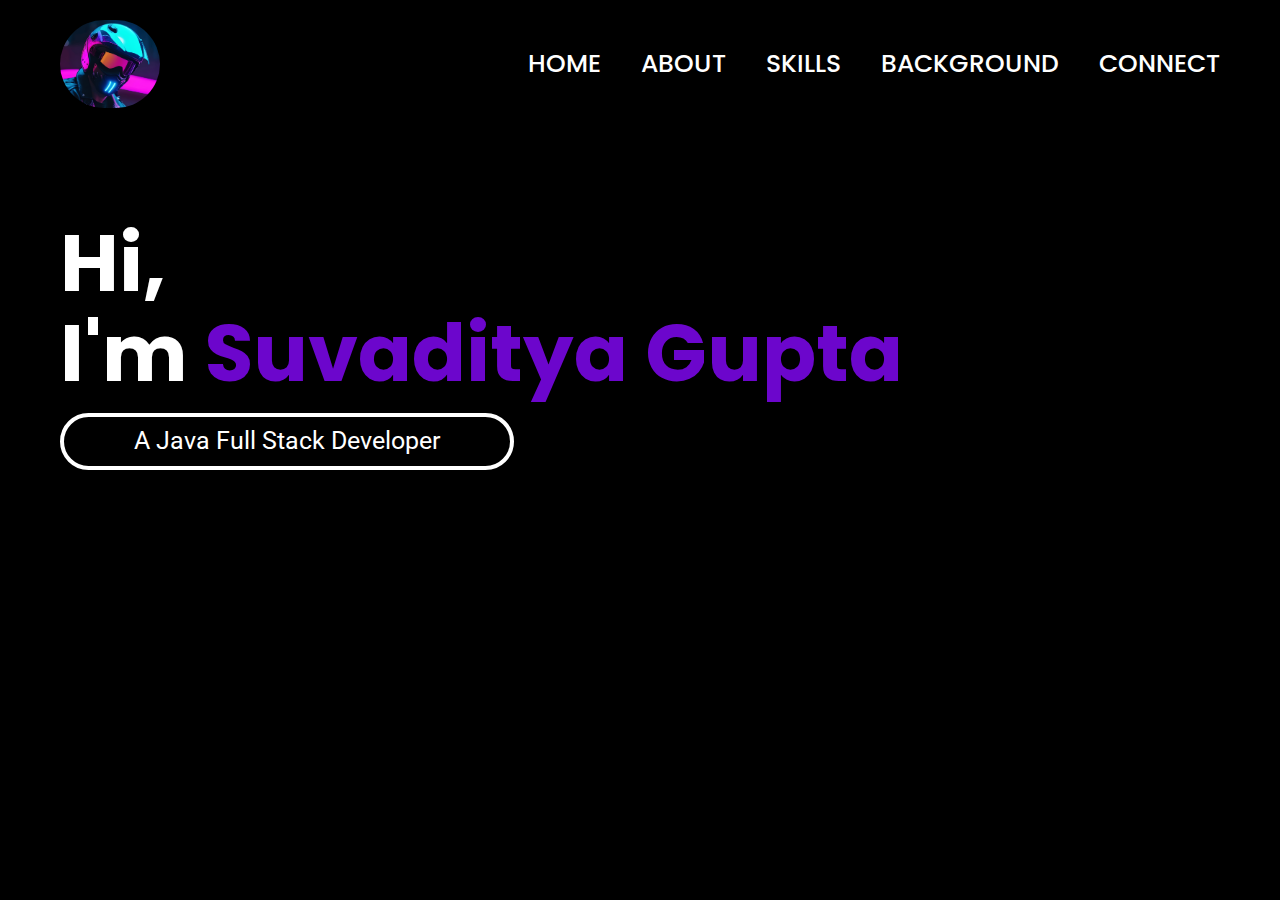
==== commit 152b7f50: "about me done" ====
--- a/index.html
+++ b/index.html
@@ -26,11 +26,11 @@
     </div>
     </nav>
 
-    <header>
-        <div class="container header-section flex">
+    <header id="name">
+        <div class="container flex">
             <div class="header-left">
-                <h2>Hi,</h2>
-                <h2>I'm  <span class="name">Suvaditya Gupta</span></h2>
+                <h2 class="h2">Hi,</h2>
+                <h2>I'm <span class="name">Suvaditya Gupta</span></h2>
                 <p class="border">A Java Full Stack Developer</p>
             </div>
         </div>
--- a/style.css
+++ b/style.css
@@ -3,16 +3,16 @@
     margin: 0;
     padding: 0;
     box-sizing: border-box;
-    background-color: black;
 }
 :root{
     --primary-text-color: #ffffff;
     --padding-inline-section: 10px;
-    --accent-color: #2bff00;
+    --accent-color: #0084ff;
 }
 body{
     font-family: 'Poppins' , 'sans-serif';
     color: var(--primary-text-color);
+    background-color: black;
 }
 h1{
     font-size: 3rem;
@@ -40,10 +40,15 @@
 ul {
     list-style: none ;
 }
+.small-bold-text {
+    font-size: 1rem;
+    font-weight: 700;
+}
 .container {
-    max-width: 1980px;
+    max-width: 1180px;
     margin-inline: auto;
     padding-inline: var(--padding-inline-section);
+    overflow: hidden;
 }
 .flex{
     display: flex;
@@ -57,11 +62,35 @@
     color: var(--accent-color);
     transition-property: 0.2s ease-out ;
 }
-
+.primary-button{
+    background-color: var(--accent-color);
+    border-radius: 6px;
+    font-weight: 500;
+    color: white !important;
+    padding: 12px 24px;
+    box-shadow: 0 0 2px var(--secondary-text-color);
+    transition: 0.2s ease-out;
+}
+
+.primary-button:hover {
+    background-color: var(--accent-color-dark);
+}
+.secondary-button {
+    border: 0.5px solid var(--secondary-text-color);
+    border-radius: 6px;
+    font-weight: 500;
+    color: var(--primary-text-color) !important;
+    padding: 12px 24px;
+    transition: 0.2s ease-out;
+}
+.secondary-button:hover{
+    border-color: var(--accent-color);
+    color: var(--accent-color) !important ;
+}
 /* nav bar */
 .main-nav{
     justify-content: space-between;
-    margin-top: 20px;
+    margin-block: 20px;
     font-size: 25px;
 }
 .company-logo img{
@@ -69,14 +98,18 @@
     border-radius: 50px;
 }
 .nav-links{
-    flex-basis: 930px;
+    flex-basis: 730px;
 }
 .nav-links ul{
     justify-content: end;
-    gap: 80px;
+    gap: 40px;
+}
+.nav-links ul li{
+    justify-content: end;
+    gap: 40px;
 }
 /* Header */
-header{
+#name{
     padding: 50px var(--padding-inline-section) 0;
     margin-block: 25px;
 }
@@ -84,18 +117,84 @@
     margin-top: 20px;
 }
 .header-left h2{
-    font-size: 120px;
+    font-size: 80px;
+}
+.h2{
+    margin-bottom: -30px;
 }
 .name{
-    color: #7700ff;
+    color: #6c06cc;
+    white-space: nowrap;
 }
 .border{   
-    border: 4px solid rgb(255, 255, 255); /* Border style */
-    border-radius: 60px; /* Border radius */
-    padding: 30px; /* Optional: Adjust padding as needed */
-    padding-inline: 100px;
-    font-size: 40px; /* Font size */
+    border: 4px solid rgb(255, 255, 255); 
+    border-radius: 60px; 
+    padding: 10px; 
+    padding-inline: 70px;
+    font-size: 25px;
     display: inline-block; /* Ensure element stays inline within border */
-    
-    
-}
+}
+
+/*------ About me ------*/
+
+
+
+
+
+
+
+
+
+
+
+
+
+
+
+
+
+
+
+
+
+
+
+
+
+
+
+
+
+
+
+
+
+
+
+
+
+
+
+
+
+
+
+
+
+
+
+
+
+
+
+
+
+
+
+
+
+
+
+
+
+
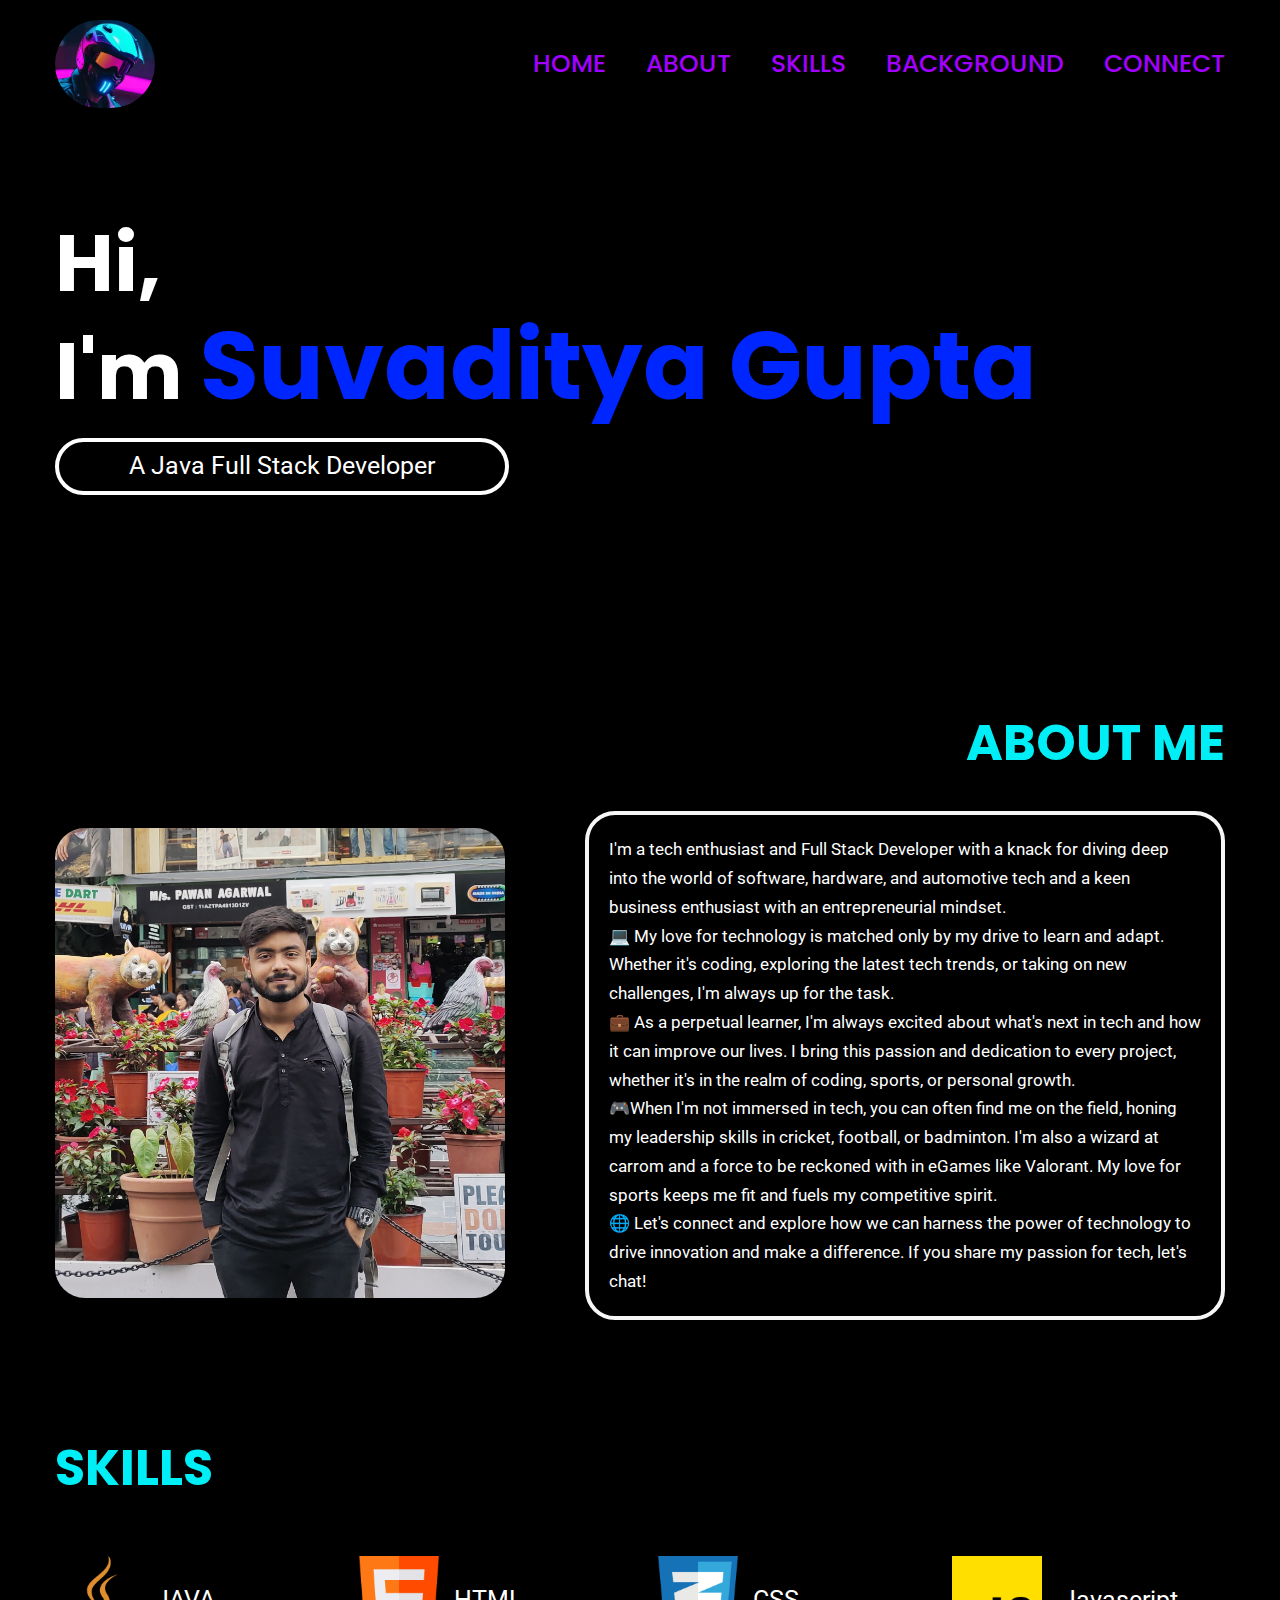
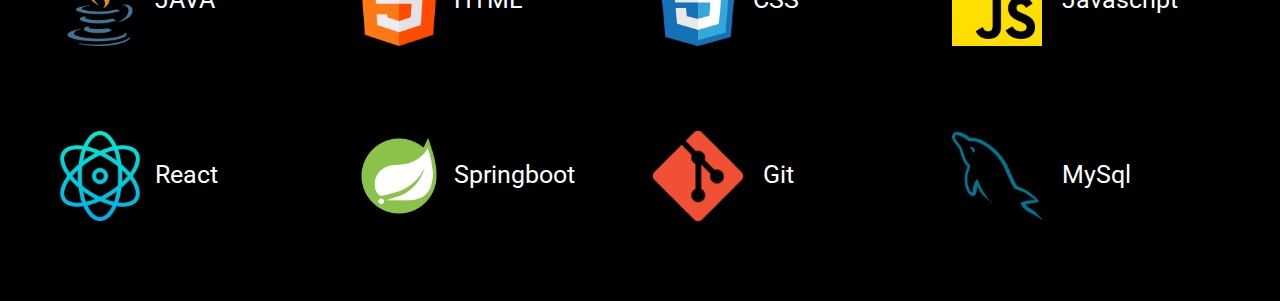
==== commit 2fd1487c: "skills done" ====
--- a/index.html
+++ b/index.html
@@ -25,16 +25,88 @@
         </div>
     </div>
     </nav>
+    <!-- ---------NAME---------- -->
 
-    <header id="name">
+    <section id="name">
         <div class="container flex">
-            <div class="header-left">
+            <div class="left">
                 <h2 class="h2">Hi,</h2>
                 <h2>I'm <span class="name">Suvaditya Gupta</span></h2>
                 <p class="border">A Java Full Stack Developer</p>
             </div>
         </div>
-    </header>
-           
+    </section>
+    <!-- -------------ABOUT ME------------- -->
+    <section class="big-feature-section">
+        <div class="container flex big-feature-container">
+            <div class="feature-img">
+                <img src="./images/2.jpg" alt="">
+            </div>
+            <div class="feature-desc flex">
+                <h3>ABOUT ME</h3>
+                <p class="about-me">I'm a tech enthusiast and Full Stack Developer with a knack for diving deep into the world of software, hardware, and automotive tech and a keen business enthusiast with an entrepreneurial mindset. <br>
+
+                    💻 My love for technology is matched only by my drive to learn and adapt. Whether it's coding, exploring the latest tech trends, or taking on new challenges, I'm always up for the task. <br>
+                    
+                    💼 As a perpetual learner, I'm always excited about what's next in tech and how it can improve our lives. I bring this passion and dedication to every project, whether it's in the realm of coding, sports, or personal growth. <br>
+                    
+                    🎮When I'm not immersed in tech, you can often find me on the field, honing my leadership skills in cricket, football, or badminton. I'm also a wizard at carrom and a force to be reckoned with in eGames like Valorant. My love for sports keeps me fit and fuels my competitive spirit. <br>
+                    
+                    🌐 Let's connect and explore how we can harness the power of technology to drive innovation and make a difference. If you share my passion for tech, let's chat!
+                    
+                    </p>
+            </div>
+
+        </div>
+    </section>
+    <!-- ---------SKILLS-------->
+    <section id="skills" class="skills">
+    <div class="container">
+        <div class="skills-header">
+            <h3>SKILLS</h3>
+        </div>
+        
+        <div class="icons-area flex">
+            <div class="icons flex ">
+                <img src="./images/java.png" alt="">
+                <p class="java">JAVA</p>
+            </div>
+            <div class="icons flex ">
+                <img src="./images/html.png" alt="">
+                <p class="html">HTML</p>
+            </div>
+            <div class="icons flex ">
+                <img src="./images/css.png" alt="">
+                <p  class="css">CSS</p>
+            </div>
+            <div class="icons flex ">
+                <img src="./images/js.png" alt="">
+                <p class="js">Javascript</p>
+            </div>
+            <div class="icons flex ">
+                <img src="./images/react.png" alt="">
+                <p class="react">React</p>
+            </div>
+            <div class="icons flex ">
+                <img src="./images/spring.png" alt="">
+                <p class="sb">Springboot</p>
+            </div>
+            <div class="icons flex ">
+                <img src="./images/git.png" alt="">
+                <p class="git">Git</p>
+            </div>
+            <div class="icons flex ">
+                <img src="./images/mysql.png" alt="">
+                <p class="sql">MySql</p>
+            </div>
+            <!-- <div class="icons flex">
+                <img src="./images/illustrator.png" alt="">
+                <p>Adobe Illustrator</p>
+            </div> -->
+        </div>
+        
+    </div>
+</section>
+        
 </body>
     --- a/style.css
+++ b/style.css
@@ -6,13 +6,14 @@
 }
 :root{
     --primary-text-color: #ffffff;
-    --padding-inline-section: 10px;
-    --accent-color: #0084ff;
+    --padding-inline-section: 5px;
+    --accent-color: #ff0000;
 }
 body{
     font-family: 'Poppins' , 'sans-serif';
     color: var(--primary-text-color);
     background-color: black;
+    /* background-image: linear-gradient(to right, #000000, rgb(0, 1, 51)); */
 }
 h1{
     font-size: 3rem;
@@ -28,7 +29,6 @@
 
 p{
     font-family: 'Roboto', sans-serif;
-    font-size: 1.25rem;
     color: var(--secondary-text-color);
     line-height: 1.8rem;
 }
@@ -55,14 +55,14 @@
     align-items: center;
 }
 .hover-link {
-    color: var(--primary-text-color);
+    color: rgb(162, 0, 255);
     font-weight: 500;
 }
 .hover-link:hover{
-    color: var(--accent-color);
+    color: #00ff22;
     transition-property: 0.2s ease-out ;
 }
-.primary-button{
+/* .primary-button{
     background-color: var(--accent-color);
     border-radius: 6px;
     font-weight: 500;
@@ -86,7 +86,7 @@
 .secondary-button:hover{
     border-color: var(--accent-color);
     color: var(--accent-color) !important ;
-}
+} */
 /* nav bar */
 .main-nav{
     justify-content: space-between;
@@ -113,18 +113,19 @@
     padding: 50px var(--padding-inline-section) 0;
     margin-block: 25px;
 }
-.header-left{
+.left{
     margin-top: 20px;
 }
-.header-left h2{
+.left h2{
     font-size: 80px;
 }
 .h2{
     margin-bottom: -30px;
 }
 .name{
-    color: #6c06cc;
+    color: #0026ff;
     white-space: nowrap;
+    font-size: 6rem;
 }
 .border{   
     border: 4px solid rgb(255, 255, 255); 
@@ -132,69 +133,166 @@
     padding: 10px; 
     padding-inline: 70px;
     font-size: 25px;
+    /* color: #bc75ff; */
     display: inline-block; /* Ensure element stays inline within border */
 }
 
 /*------ About me ------*/
-
-
-
-
-
-
-
-
-
-
-
-
-
-
-
-
-
-
-
-
-
-
-
-
-
-
-
-
-
-
-
-
-
-
-
-
-
-
-
-
-
-
-
-
-
-
-
-
-
-
-
-
-
-
-
-
-
-
-
-
-
-
+.big-feature-section{
+    padding: 30px var(--padding-inline-section);
+    margin-top: 180px;
+}
+.big-feature-container{
+    gap: 80px
+}
+.feature-img img{
+    width: 50%;
+    width: 450px;
+    height: 470px;
+    border-radius: 30px;  
+    margin-top: 100px;
+}
+.feature-desc{
+    flex-direction: column;
+    align-items: flex-end;
+
+}
+h3{
+    text-align: right to left;
+    font-size: 50px;
+    color: #00f7fff6 ;
+    margin-bottom: 30px;
+}
+.about-me {
+    border: 4px solid #fffffff6; 
+    border-radius: 30px; 
+    padding: 20px; 
+    padding-inline: 20px;  
+    font-size: 17px;
+}
+/*----SKILLS SECTION----*/
+
+.skills {
+    padding: 80px var(--padding-inline-section) 0;
+    margin-bottom: 20px;
+    
+}
+
+.icons-area {
+    display: flex;
+    flex-wrap: wrap;
+    justify-content: space-between;
+    gap: 25px;
+    margin-top: 50px;
+}
+
+.icons {
+    flex: 0 0 calc(25% - 20px); /* Adjust width for 4 columns with gap */
+    max-width: calc(25% - 20px); /* Adjust width for 4 columns with gap */
+    text-align: center;
+    padding-bottom: 60px;
+}
+
+.icons img {
+    width: 100px;
+    padding-right: 10px;
+}
+
+.icons p {
+    font-size: 25px;
+}
+
+.java:hover{
+    color: #00eeff;
+    cursor: pointer;
+
+}
+.html:hover{
+    color: #ff7300;
+    cursor: pointer;
+
+}
+.css:hover{
+    color: #0084ff;
+    cursor: pointer;
+
+}
+.js{
+    padding-left: 10px;
+}
+.js:hover{
+    color: #fffb00;
+    cursor: pointer;
+
+}
+.react:hover{
+    color: #3ff2ff;
+    cursor: pointer;
+
+}
+.sb:hover{
+    color: #6eff60;
+    cursor: pointer;
+
+}
+.git{
+    padding-left: 10px;
+}
+.git:hover{
+    color: #ff4800;
+    cursor: pointer;
+
+}
+.sql{
+    padding-left: 10px;
+}
+.sql:hover{
+    color: #00eeff;
+    cursor: pointer;
+
+}
+
+
+
+
+
+
+
+
+
+
+
+
+
+
+
+
+
+
+
+
+
+
+
+
+
+
+
+
+
+
+
+
+
+
+
+
+
+
+
+
+
+
+
+
+
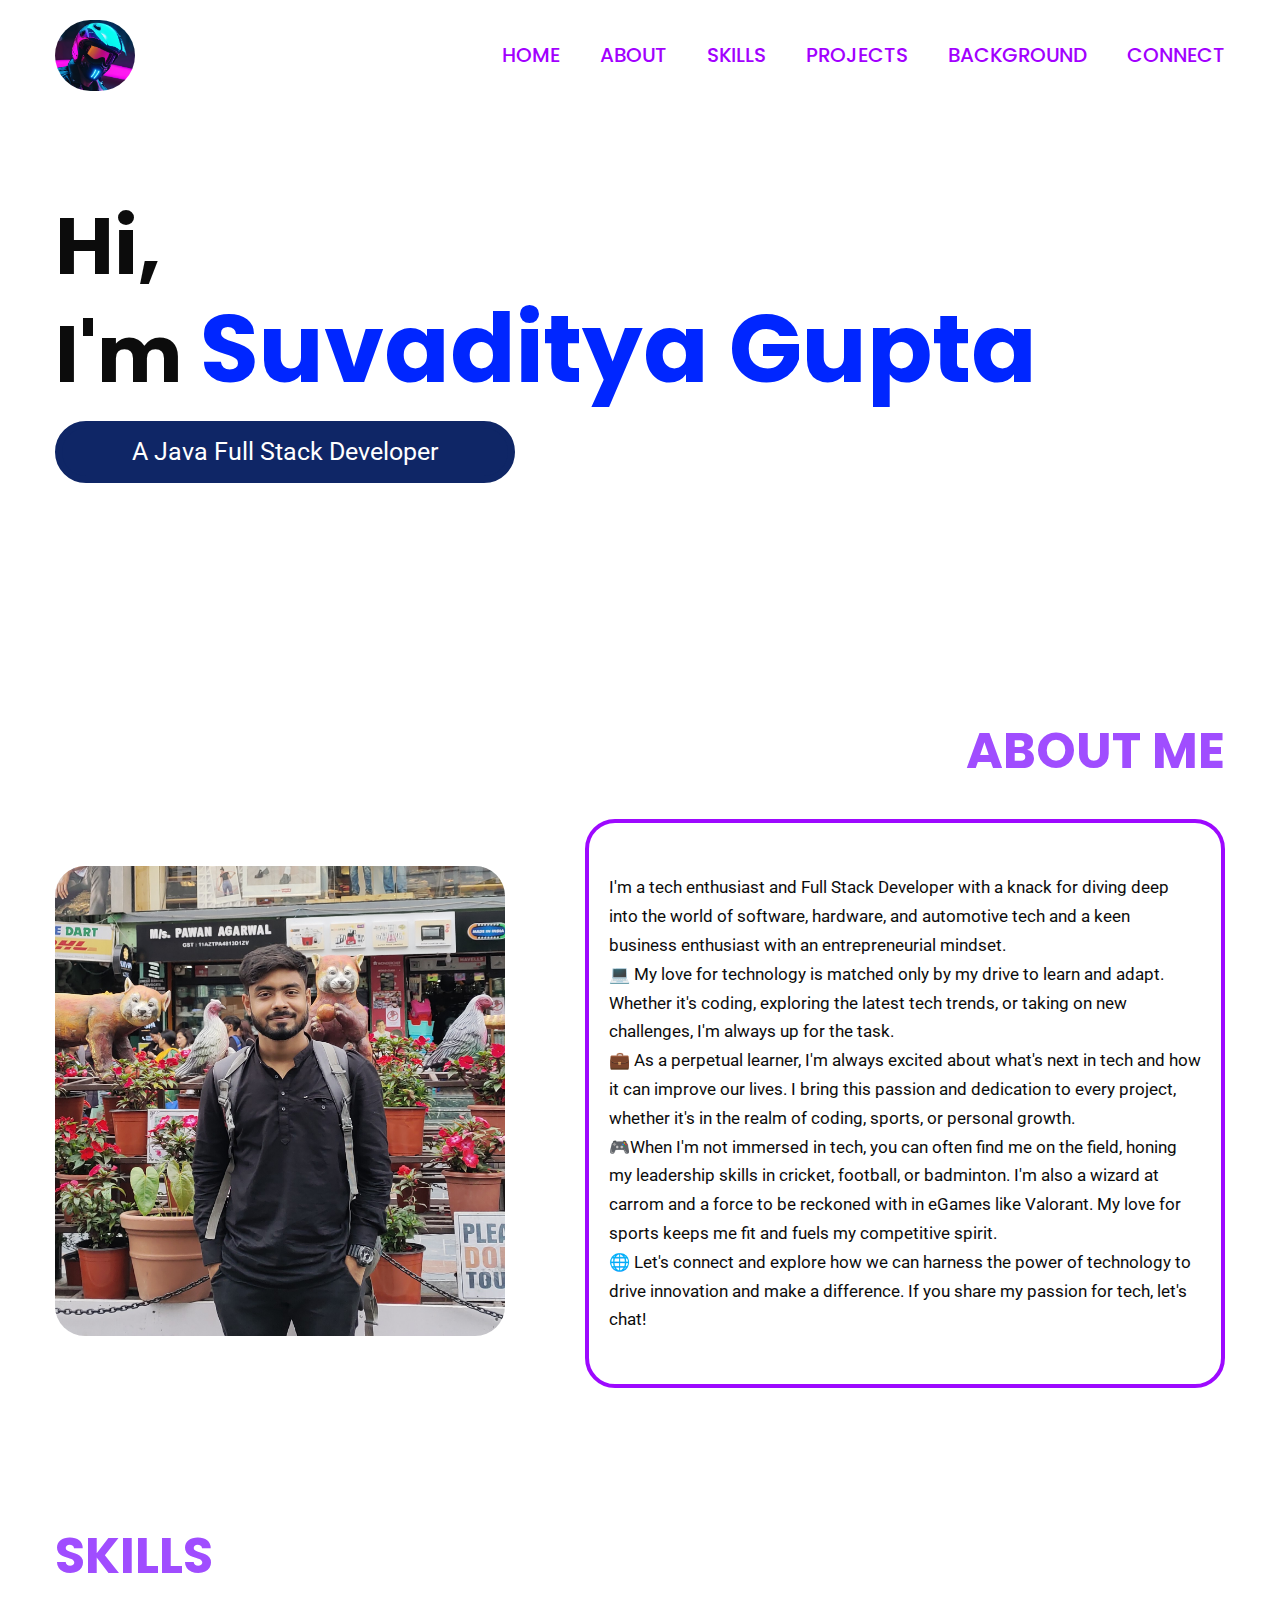
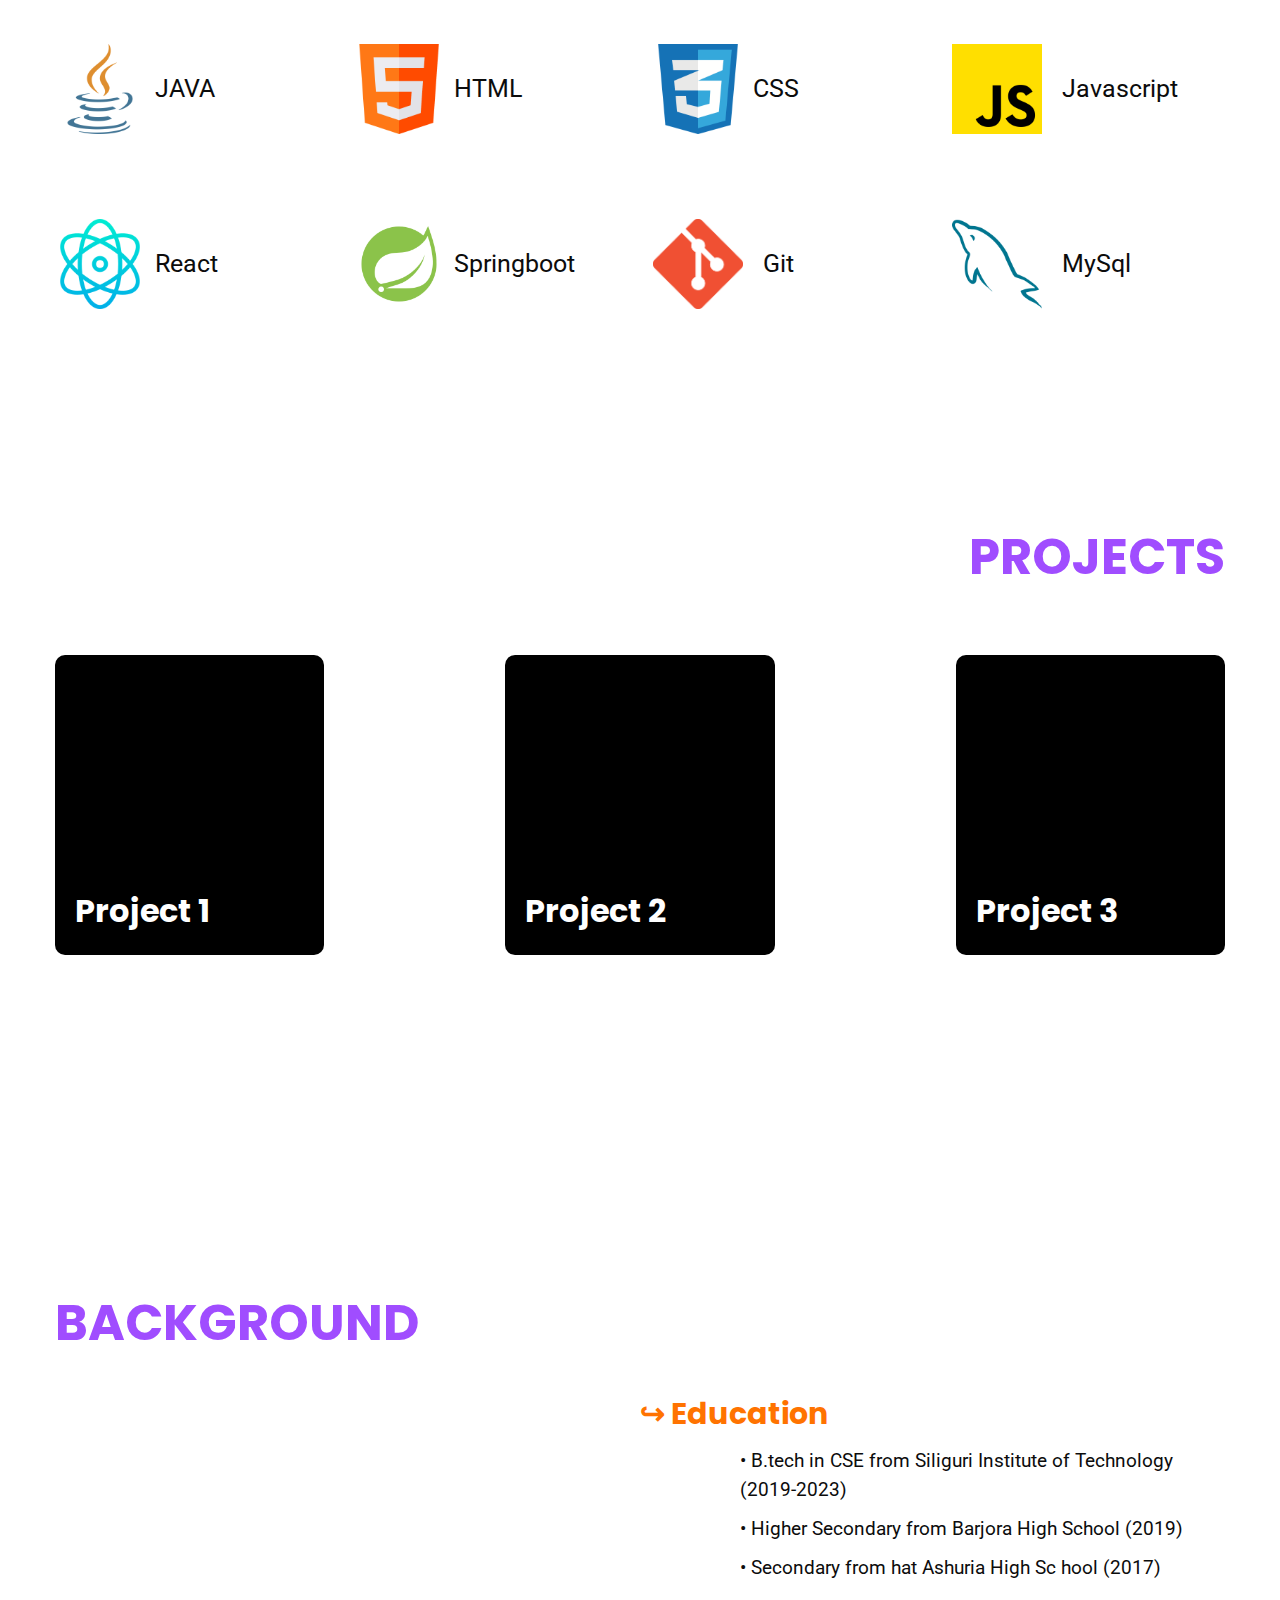
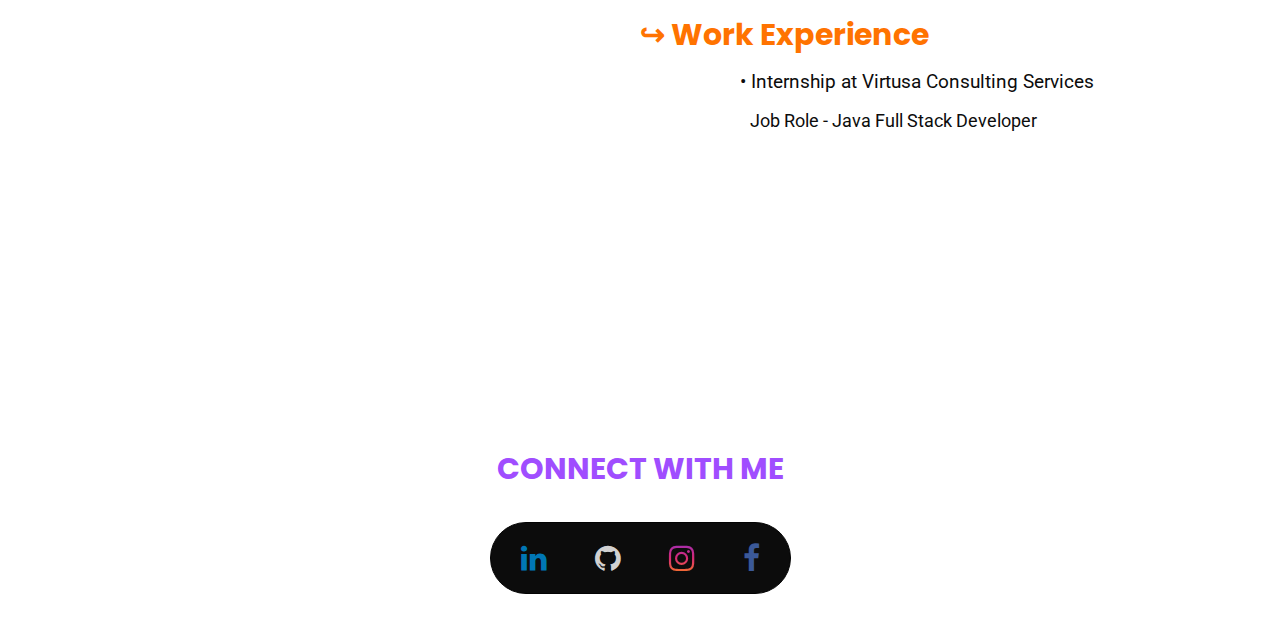
==== commit fd0d1d3f: "components done. only color grading remaining for static" ====
--- a/index.html
+++ b/index.html
@@ -3,7 +3,7 @@
     <meta charset="UTF-8">
     <meta name="viewport" content="width=device-width, initial-scale=1.0">
     <title>My Portfolio</title>
-    <link rel="shortcut icon" href="images/fav.png" type="image/x-icon">
+    <link rel="shortcut icon" href="./images/fav.png" type="image/x-icon">
     <link rel="stylesheet" href="style.css">
     <link rel="stylesheet" href="https://cdnjs.cloudflare.com/ajax/libs/font-awesome/4.7.0/css/font-awesome.min.css">
     <!-- <link rel="stylesheet" href="https://fonts.googleapis.com/icon?family=Material+Icons"> -->
@@ -17,10 +17,11 @@
         <div class="nav-links">
             <ul class="flex">
                 <li><a href="#"  class="hover-link">HOME</a></li>
-                <li><a href="#"  class="hover-link">ABOUT</a></li>
-                <li><a href="#"  class="hover-link">SKILLS</a></li>
-                <li><a href="#"  class="hover-link">BACKGROUND</a></li>
-                <li><a href="#"  class="hover-link">CONNECT</a></li>
+                <li><a href="#aboutme"  class="hover-link">ABOUT</a></li>
+                <li><a href="#skills"  class="hover-link">SKILLS</a></li>
+                <li><a href="#projects"  class="hover-link">PROJECTS</a></li>
+                <li><a href="#background"  class="hover-link">BACKGROUND</a></li>
+                <li><a href="#connect"  class="hover-link">CONNECT</a></li>
             </ul>
         </div>
     </div>
@@ -37,7 +38,7 @@
         </div>
     </section>
     <!-- -------------ABOUT ME------------- -->
-    <section class="big-feature-section">
+    <section id="aboutme"    class="big-feature-section">
         <div class="container flex big-feature-container">
             <div class="feature-img">
                 <img src="./images/2.jpg" alt="">
@@ -107,6 +108,64 @@
         
     </div>
 </section>
+<section id="projects" class="project-section">
+    <div class="container">
+            <div class="project-text flex">
+                <h3>PROJECTS</h3>
+            </div>
+            <div class="projects-box flex">
+                <a href="#" class="project">
+                   <h2 class="project-name">Project 1</h2> 
+                </a>
+                <a href="#" class="project">
+                    <h2 class="project-name">Project 2</h2> 
+                 </a>
+                 <a href="#" class="project">
+                    <h2 class="project-name">Project 3</h2> 
+                 </a>
+            </div>
+        </div>
+</section>
+<!-- --------EDUCATIONAL BACKGROUND ----------- -->
+<section id="background"      class="background">
+    <div class="container">
+        <div class="edu-background flex">
+            <h3>BACKGROUND</h3>
+        </div>
+        <div class="background-details flex">
+            <div class="education ">
+                <!-- <span class="flex"  style='font-size:40px;'>&#8618;</span> -->
+                <h2 class="arrow">&#x21AA; Education</h2>
+                <p class="details">B.tech in CSE from Siliguri Institute of Technology (2019-2023)</p>
+                <p class="details">Higher Secondary from Barjora High School (2019)</p> 
+                <p class="details">Secondary from hat Ashuria High Sc hool (2017)</p>
+            </div>
+            <div class="work-experience">
+                <h2 class="arrow">&#x21AA; Work Experience</h2>
+                 <p class="details">Internship at Virtusa Consulting Services</p>
+                <p class="details2">Job Role - Java Full Stack Developer</p>
+            </div>
+        </div>
+    </div>
+</section>
+<!-- -------CONNECT------- -->
+<section id="connect"       class="connect">
+    <div class="container">
+        
+        <div class="connect-text flex">
+            <h3>CONNECT WITH ME</h3>
+        </div>
+        <div class="social-icons flex">
+            <ul class="icons2">
+                <li><a href="https://www.linkedin.com/in/suvaditya-gupta-6a5286194/" target="_blank" class="fa fa-linkedin"></a></li>
+                <li><a href="https://github.com/suvadityagupta" target="_blank" class="fa fa-github"></a></li>
+                <li><a href="https://instagram.com/suv_aditya1018?utm_source=qr&igshid=NGExMmI2YTkyZg%3D%3D" target="_blank" class="fa fa-instagram"></a></li>
+                <li><a href="https://www.facebook.com/suvaditya.gupta.1?mibextid=ZbWKwL" target="_blank" class="fa fa-facebook"></a></li>
+            </ul>
+        </div>
+
+    </div>
+</section>
+
         
 </body>
-    --- a/style.css
+++ b/style.css
@@ -5,14 +5,14 @@
     box-sizing: border-box;
 }
 :root{
-    --primary-text-color: #ffffff;
+    --primary-text-color: #0c0c0c;
     --padding-inline-section: 5px;
     --accent-color: #ff0000;
 }
 body{
     font-family: 'Poppins' , 'sans-serif';
     color: var(--primary-text-color);
-    background-color: black;
+    background-color: rgb(255, 255, 255);
     /* background-image: linear-gradient(to right, #000000, rgb(0, 1, 51)); */
 }
 h1{
@@ -91,11 +91,11 @@
 .main-nav{
     justify-content: space-between;
     margin-block: 20px;
-    font-size: 25px;
+    font-size: 20px;
 }
 .company-logo img{
-    width: 100px;
-    border-radius: 50px;
+    width: 80px;
+    border-radius: 100px;
 }
 .nav-links{
     flex-basis: 730px;
@@ -128,19 +128,30 @@
     font-size: 6rem;
 }
 .border{   
-    border: 4px solid rgb(255, 255, 255); 
+    border: 7px solid rgb(15, 38, 102); 
     border-radius: 60px; 
+    background: rgb(15, 38, 102);
     padding: 10px; 
     padding-inline: 70px;
     font-size: 25px;
+    color: #ffffff;
     /* color: #bc75ff; */
     display: inline-block; /* Ensure element stays inline within border */
+}
+.border:hover{
+    color: #1c1c1f;
+    border-color: rgb(89, 255, 74);
+    background: #5eff00;
+    transition-property: 0.2s ease-out ;
+    cursor: pointer;
 }
 
 /*------ About me ------*/
 .big-feature-section{
     padding: 30px var(--padding-inline-section);
     margin-top: 180px;
+    padding-bottom: 50px;
+    padding-top: 50px;
 }
 .big-feature-container{
     gap: 80px
@@ -160,15 +171,17 @@
 h3{
     text-align: right to left;
     font-size: 50px;
-    color: #00f7fff6 ;
+    color: #a04dff ;
     margin-bottom: 30px;
 }
 .about-me {
-    border: 4px solid #fffffff6; 
+    border: 4px solid #9900fff6; 
     border-radius: 30px; 
     padding: 20px; 
     padding-inline: 20px;  
     font-size: 17px;
+    padding-bottom: 50px;
+    padding-top: 50px;
 }
 /*----SKILLS SECTION----*/
 
@@ -252,47 +265,204 @@
 
 }
 
-
-
-
-
-
-
-
-
-
-
-
-
-
-
-
-
-
-
-
-
-
-
-
-
-
-
-
-
-
-
-
-
-
-
-
-
-
-
-
-
-
-
-
-
+/*--------PROJECTS--------*/
+.project-section{
+    margin-block: 100px;
+    padding-bottom: 50px;
+    padding-top: 50px;
+}
+.project-text{
+    flex-direction: column;
+    align-items: flex-end;
+    
+}
+.projects-box{
+    justify-content: space-between;
+    margin-block: 30px;
+    flex-wrap: wrap;
+}
+.project{
+    border-radius: 10px;
+    width: 23%;
+    position: relative;
+    min-height: 300px;
+    background: black;
+    transition: 0.3s ease-out;
+}
+.project:hover{
+    box-shadow: 0 0 10px #7bfff4;
+}
+/* .project:nth-child(2){
+    background-image: linear-gradient(rgb(0, 0, 0, 0.1), rgb(0, 0, 0, 0.8)), url(./assets/asset\ 34.jpeg);
+    background-size: cover;
+}
+.project:nth-child(1){
+    background-image: linear-gradient(rgb(0, 0, 0, 0.1), rgb(0, 0, 0, 0.8)), url(./assets/asset\ 35.jpeg);
+    background-size: cover;
+}
+.project:nth-child(3){
+    background-image: linear-gradient(rgb(0, 0, 0, 0.1), rgb(0, 0, 0, 0.8)), url(./assets/asset\ 36.jpeg);
+    background-size: cover;
+} */
+.project-name{
+    position: absolute;
+    bottom: 20px;
+    left: 20px;
+    right: 20px;
+    color: rgb(255, 255, 255);
+}
+
+/*------EDUCATION BACKGROUND-------------*/
+.background{
+    margin-top: 200px;
+    margin-bottom: 100px;
+    padding-bottom: 50px;
+    padding-top: 50px;
+}
+.background-details {
+    display: flex;
+    flex-direction: column;
+    align-items: flex-end;
+    
+}
+
+.work-experience {
+    margin-top: 20px; /* Adjust margin as needed to create space between education and work experience */
+}
+
+.education, .work-experience {
+    width: 50%; /* Set both sections to occupy 50% of the container's width */
+}
+.details{
+    margin-left: 100px;
+    margin-block: 10px;
+    font-size: larger;
+}
+
+.education p::before,
+.work-experience p::before {
+    content: "•"; /* Use a point dot as content */
+    margin-right: 5px; /* Adjust the spacing between the dot and the text */
+}
+.work-experience .details2::before {
+    content: none; /* Remove bullet point */
+}
+.details2{
+    margin-left: 110px;
+    margin-block: 10px;
+    list-style-type: none;
+    font-size: 18px;
+}
+.arrow{
+    font-size: 30px;
+    color: #ff7300;
+}
+
+/*---------CONNECT ------------*/
+.connect {
+    margin-top: 200px;
+    font-size: 30px;
+    text-align: center;
+    white-space: nowrap;
+    /* margin-bottom: 100px; */
+    /* background-color: #0c0c0c; */
+    padding-bottom: 50px;
+    padding-top: 50px;
+}
+
+.connect-text {
+    flex-direction: column;
+    align-items: center;
+}
+
+.connect-text h3 {
+    font-size: 30px;
+}
+
+.social-icons {
+    display: flex;
+    justify-content: center;
+    
+}
+
+
+.icons2 {
+    list-style: none;
+    padding: 0;
+    margin: 0;
+    border: 0.15px solid rgb(3, 3, 3);
+    background-color: #0c0c0c;
+    border-radius: 50px;
+    padding-inline: 10px;
+}
+
+.icons2 li {
+    display: inline-block;
+}
+
+.fa {
+    padding: 20px;
+    font-size: 50px;
+    text-align: center;
+    text-decoration: none;
+    border-radius: 50%;
+}
+
+.fa:hover {
+    opacity: 0.7;
+}
+
+.fa-linkedin {
+    color: #0077b5;
+}
+
+.fa-github {
+    color: rgba(255, 255, 255, 0.832);
+}
+
+.fa-instagram {
+    background: -webkit-linear-gradient(#4f5bd5, #962fbf, #d62976, #fa7e1e, #feda75);
+    -webkit-background-clip: text;
+    -webkit-text-fill-color: transparent;
+}
+
+.fa-facebook {
+    color: #3b5998;
+}
+
+
+
+
+
+
+
+
+
+
+
+
+
+
+
+
+
+
+
+
+
+
+
+
+
+
+
+
+
+
+
+
+
+
+
+
+
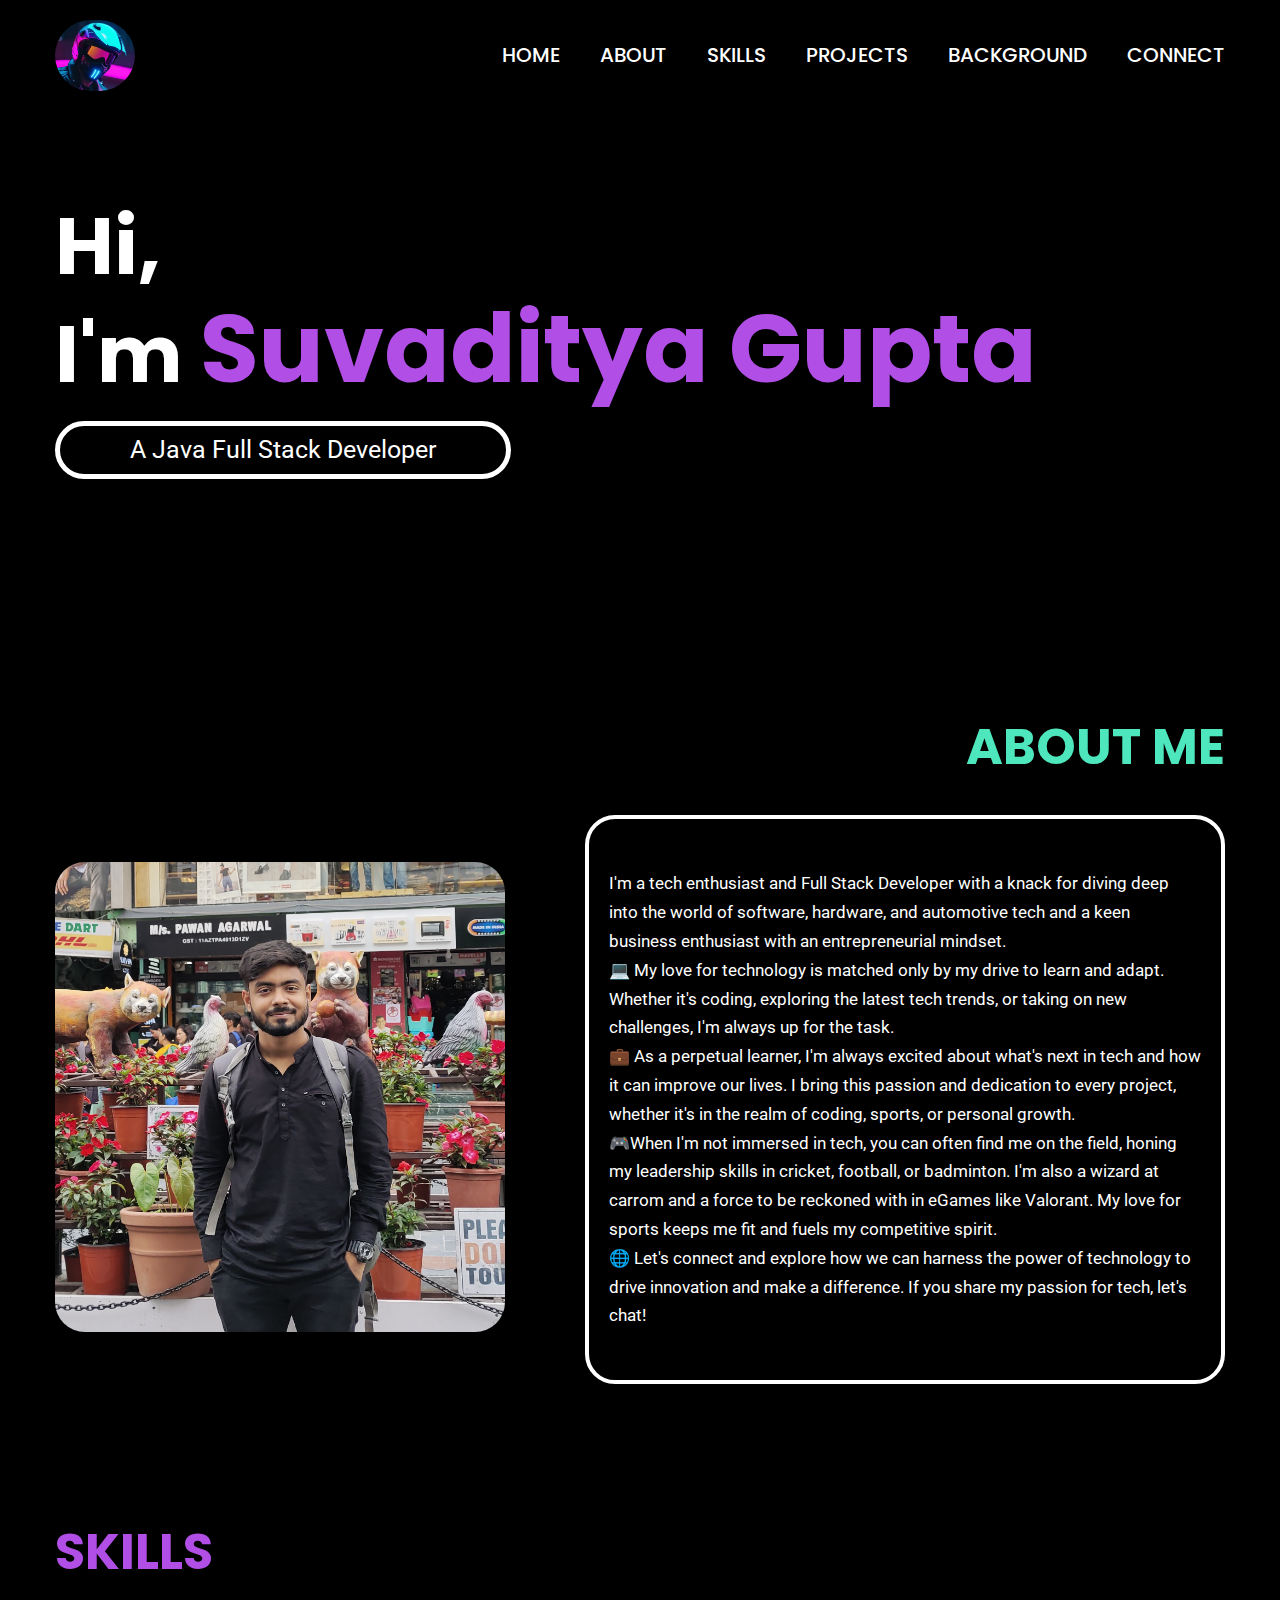
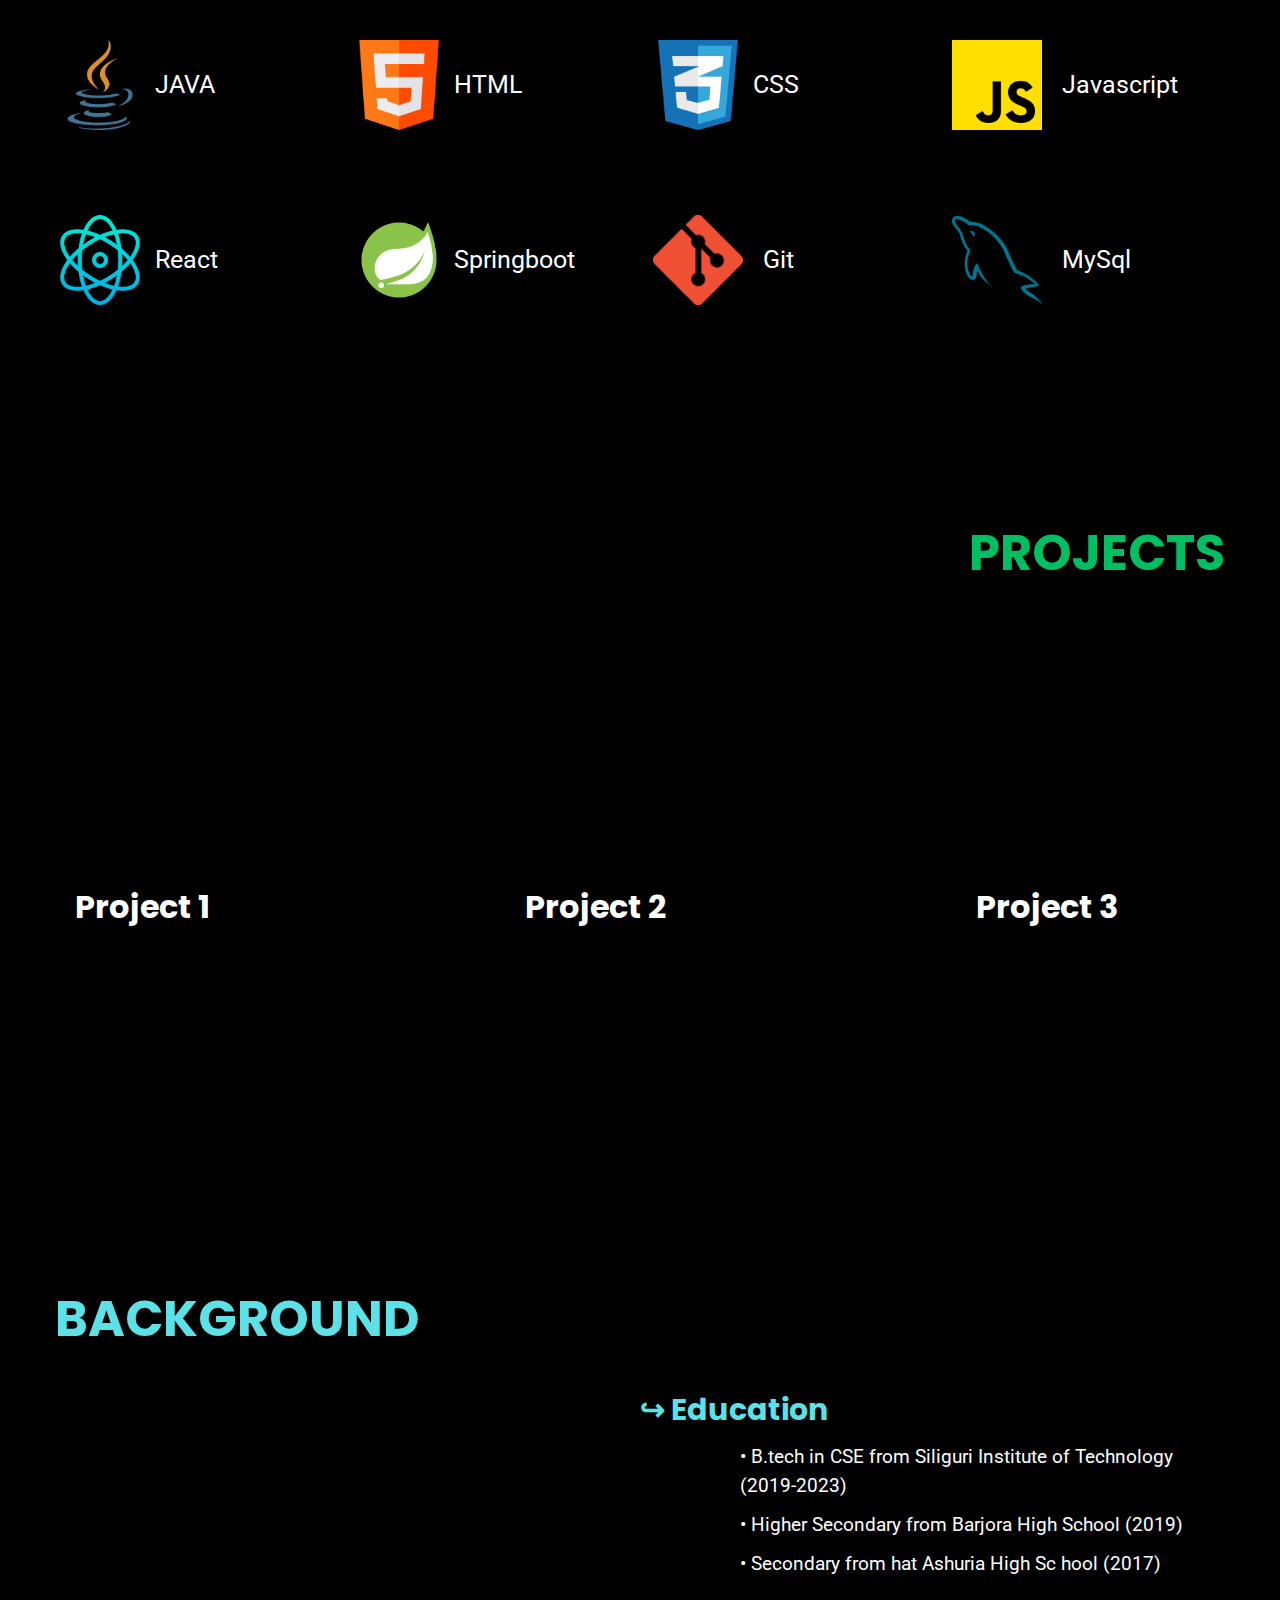
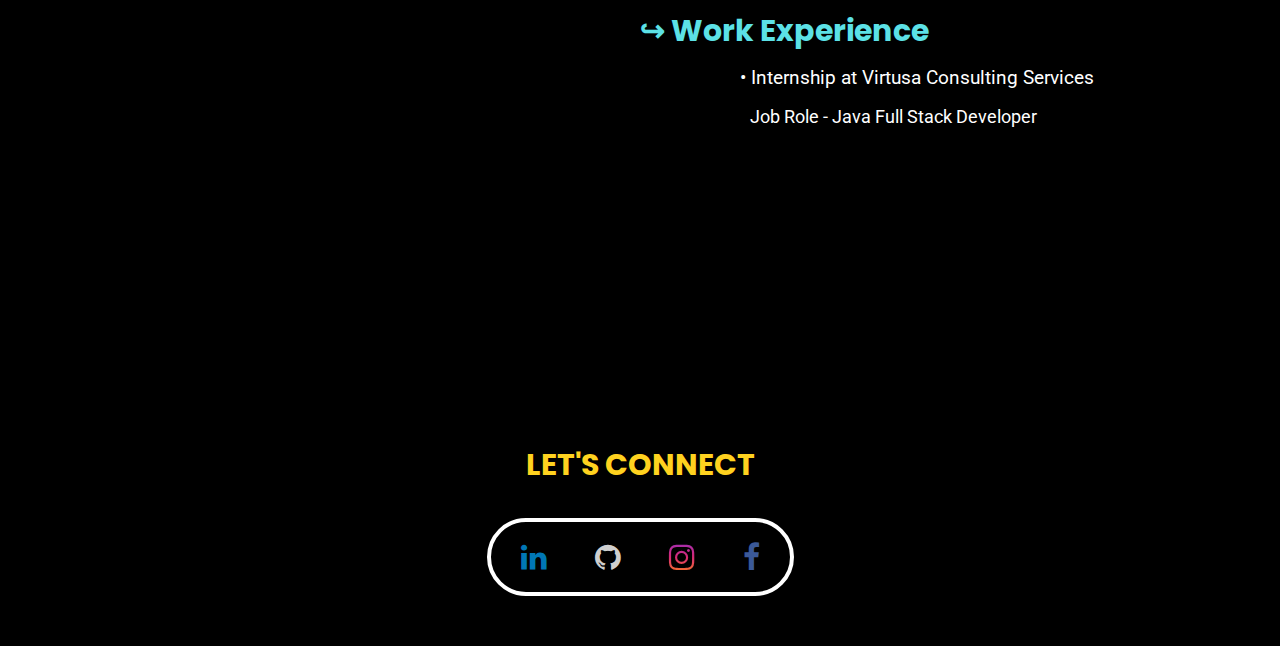
==== commit 48f4727d: "css upto canva is done" ====
--- a/index.html
+++ b/index.html
@@ -127,7 +127,7 @@
         </div>
 </section>
 <!-- --------EDUCATIONAL BACKGROUND ----------- -->
-<section id="background"      class="background">
+<section id="background" class="background">
     <div class="container">
         <div class="edu-background flex">
             <h3>BACKGROUND</h3>
@@ -149,11 +149,11 @@
     </div>
 </section>
 <!-- -------CONNECT------- -->
-<section id="connect"       class="connect">
+<section id="connect" class="connect">
     <div class="container">
         
         <div class="connect-text flex">
-            <h3>CONNECT WITH ME</h3>
+            <h3>LET'S CONNECT</h3>
         </div>
         <div class="social-icons flex">
             <ul class="icons2">
--- a/style.css
+++ b/style.css
@@ -5,14 +5,14 @@
     box-sizing: border-box;
 }
 :root{
-    --primary-text-color: #0c0c0c;
+    --primary-text-color: #ffffff;
     --padding-inline-section: 5px;
     --accent-color: #ff0000;
 }
 body{
     font-family: 'Poppins' , 'sans-serif';
     color: var(--primary-text-color);
-    background-color: rgb(255, 255, 255);
+    background-color: rgb(0, 0, 0);
     /* background-image: linear-gradient(to right, #000000, rgb(0, 1, 51)); */
 }
 h1{
@@ -55,7 +55,7 @@
     align-items: center;
 }
 .hover-link {
-    color: rgb(162, 0, 255);
+    color: rgb(255, 255, 255);
     font-weight: 500;
 }
 .hover-link:hover{
@@ -123,14 +123,14 @@
     margin-bottom: -30px;
 }
 .name{
-    color: #0026ff;
+    color: #B14EE6;
     white-space: nowrap;
     font-size: 6rem;
 }
 .border{   
-    border: 7px solid rgb(15, 38, 102); 
+    border: 5px solid rgb(255, 255, 255); 
     border-radius: 60px; 
-    background: rgb(15, 38, 102);
+    background: rgb(0, 0, 0);
     padding: 10px; 
     padding-inline: 70px;
     font-size: 25px;
@@ -139,9 +139,9 @@
     display: inline-block; /* Ensure element stays inline within border */
 }
 .border:hover{
-    color: #1c1c1f;
-    border-color: rgb(89, 255, 74);
-    background: #5eff00;
+    color: #ffffff;
+    border-color: #B14EE6;
+    background: #B14EE6;
     transition-property: 0.2s ease-out ;
     cursor: pointer;
 }
@@ -171,11 +171,11 @@
 h3{
     text-align: right to left;
     font-size: 50px;
-    color: #a04dff ;
+    color: #4EE6BD ;
     margin-bottom: 30px;
 }
 .about-me {
-    border: 4px solid #9900fff6; 
+    border: 4px solid #ffffff; 
     border-radius: 30px; 
     padding: 20px; 
     padding-inline: 20px;  
@@ -184,7 +184,9 @@
     padding-top: 50px;
 }
 /*----SKILLS SECTION----*/
-
+.skills-header h3{
+    color: #B14EE6;
+}
 .skills {
     padding: 80px var(--padding-inline-section) 0;
     margin-bottom: 20px;
@@ -274,7 +276,11 @@
 .project-text{
     flex-direction: column;
     align-items: flex-end;
+    color: #00BF63;
     
+}
+.project-text h3{
+    color: #00BF63;
 }
 .projects-box{
     justify-content: space-between;
@@ -290,7 +296,7 @@
     transition: 0.3s ease-out;
 }
 .project:hover{
-    box-shadow: 0 0 10px #7bfff4;
+    box-shadow: 0 0 20px #00BF63;
 }
 /* .project:nth-child(2){
     background-image: linear-gradient(rgb(0, 0, 0, 0.1), rgb(0, 0, 0, 0.8)), url(./assets/asset\ 34.jpeg);
@@ -325,6 +331,9 @@
     align-items: flex-end;
     
 }
+.edu-background h3{
+    color: #5CE1E6;
+}
 
 .work-experience {
     margin-top: 20px; /* Adjust margin as needed to create space between education and work experience */
@@ -355,7 +364,7 @@
 }
 .arrow{
     font-size: 30px;
-    color: #ff7300;
+    color: #5CE1E6;
 }
 
 /*---------CONNECT ------------*/
@@ -377,7 +386,9 @@
 
 .connect-text h3 {
     font-size: 30px;
-}
+    color: #FFD21F
+}
+
 
 .social-icons {
     display: flex;
@@ -390,8 +401,8 @@
     list-style: none;
     padding: 0;
     margin: 0;
-    border: 0.15px solid rgb(3, 3, 3);
-    background-color: #0c0c0c;
+    border: 4px solid rgb(255, 255, 255);
+    /* background-color: #fffcfc; */
     border-radius: 50px;
     padding-inline: 10px;
 }
@@ -429,40 +440,52 @@
 .fa-facebook {
     color: #3b5998;
 }
-
-
-
-
-
-
-
-
-
-
-
-
-
-
-
-
-
-
-
-
-
-
-
-
-
-
-
-
-
-
-
-
-
-
-
-
-
+/* .fa-linkedin:hover{
+    color: white;
+}
+.fa-github:hover{
+    color: white;
+}
+.fa-instagram:hover{
+    color: white;
+}
+.fa-facebook:hover{
+    color: white;
+} */
+
+
+
+
+
+
+
+
+
+
+
+
+
+
+
+
+
+
+
+
+
+
+
+
+
+
+
+
+
+
+
+
+
+
+
+
+
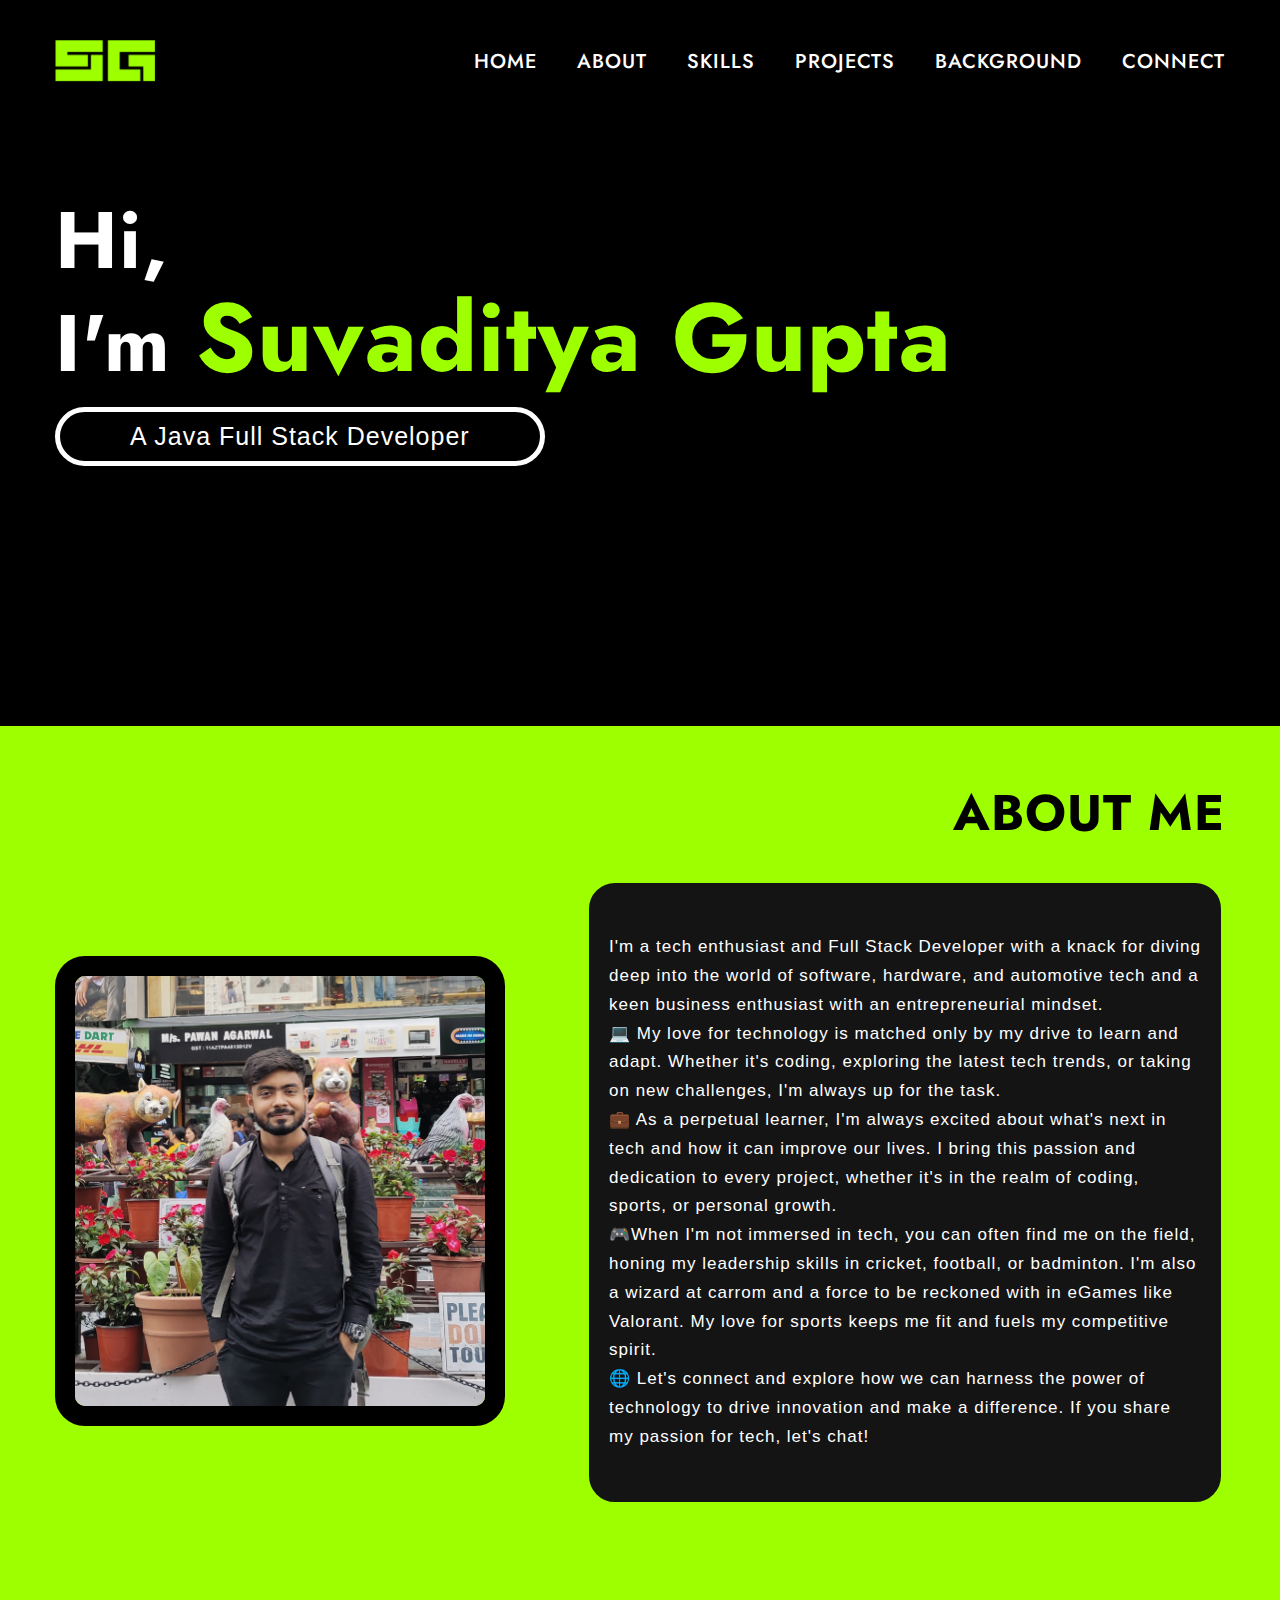
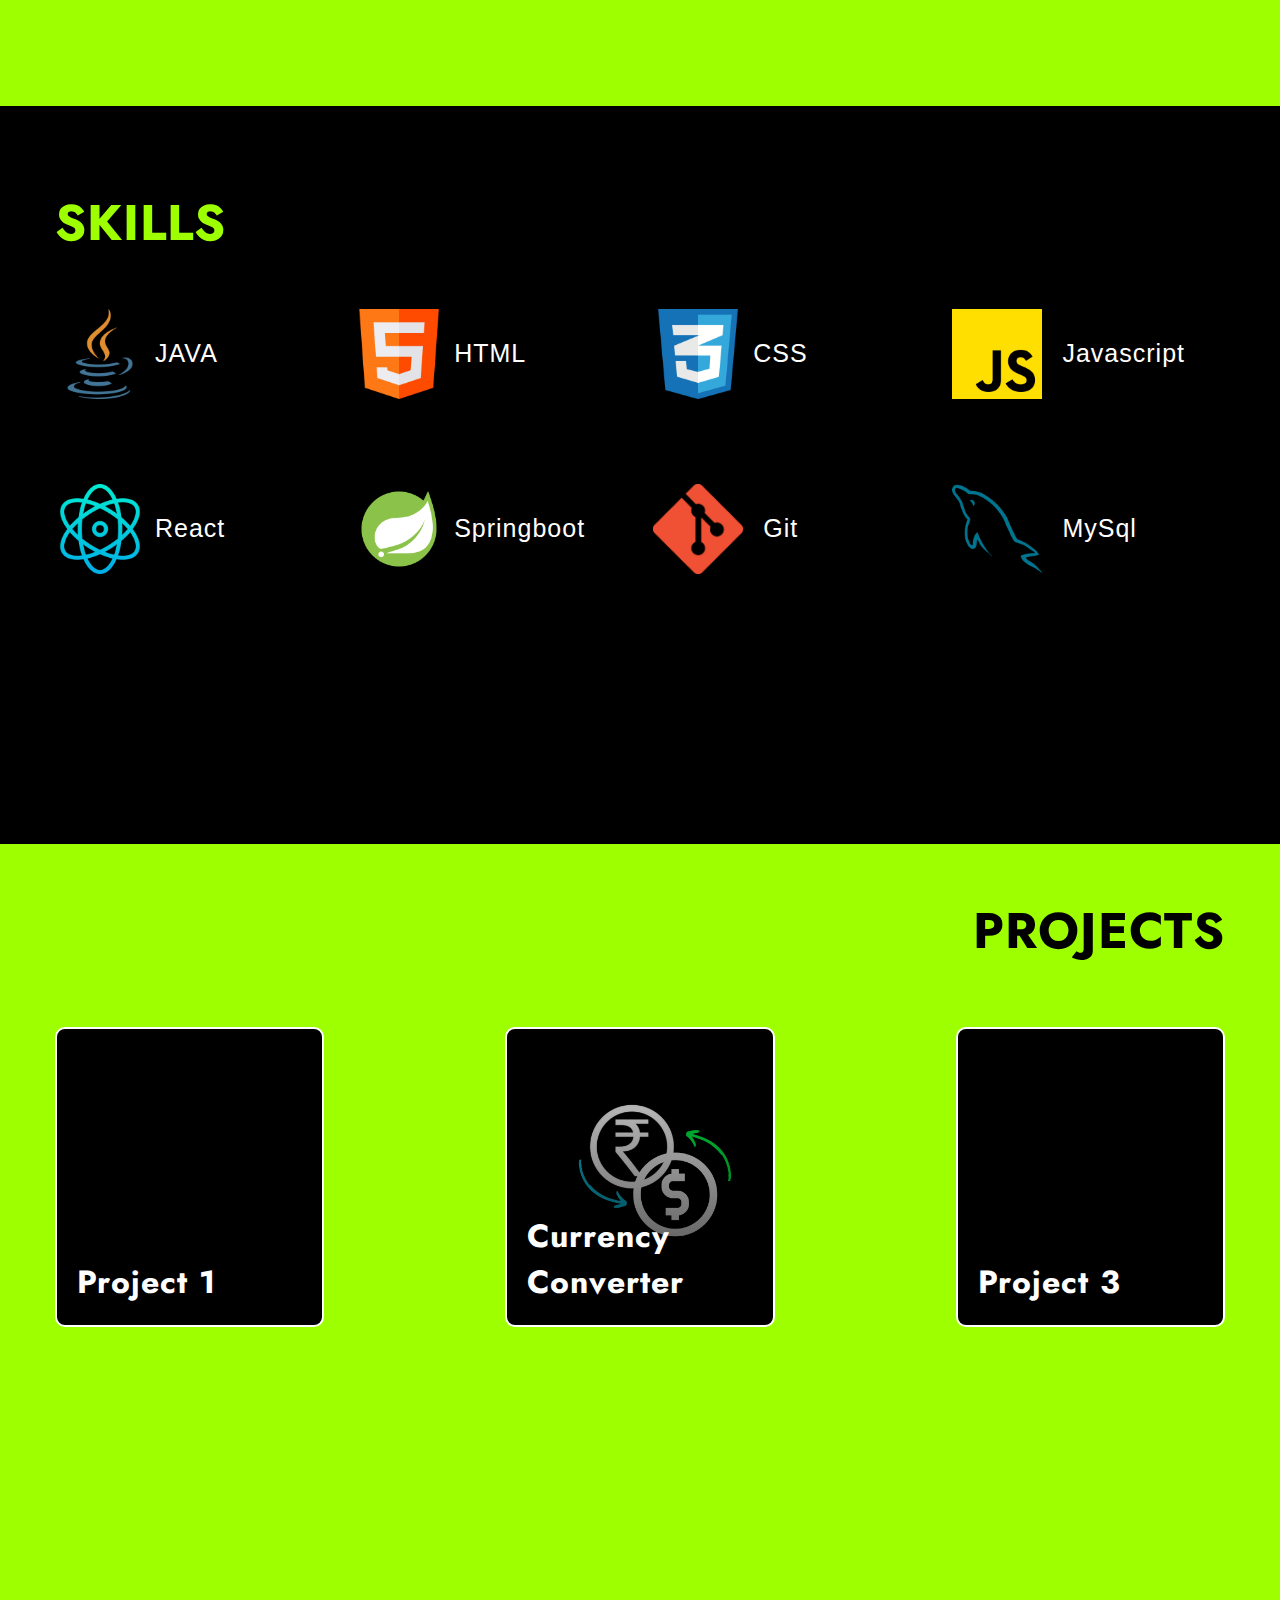
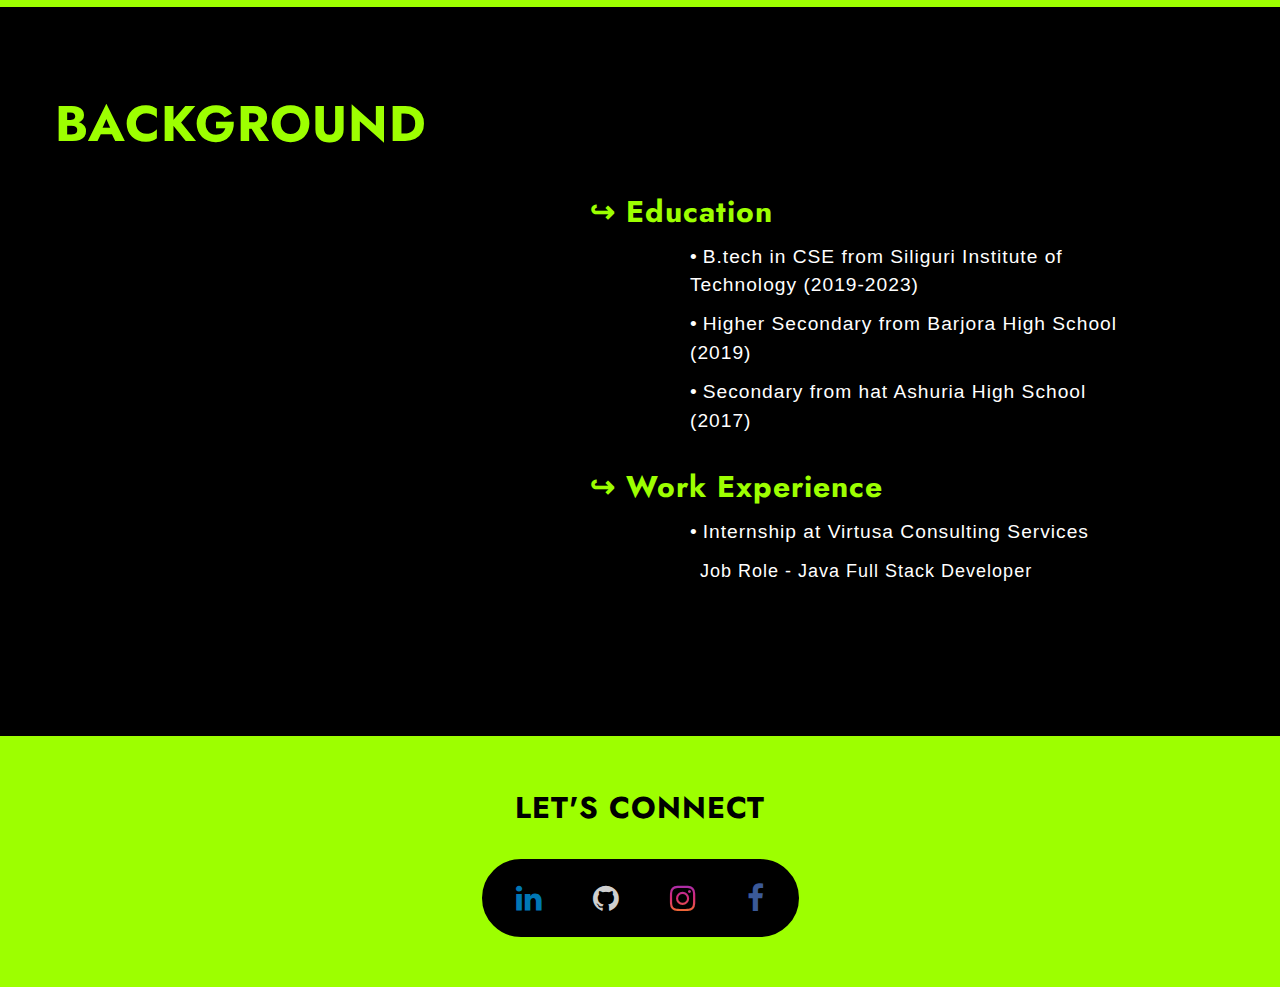
==== commit e12fc664: "Update HTML and CSS files: changed logo image source, updated font, modified background colors, and " ====
--- a/index.html
+++ b/index.html
@@ -12,7 +12,7 @@
     <nav>
         <div class="container main-nav flex">
             <a href = "#" class="company-logo">
-                <img src="./images/1.png" alt="company logo">
+                <img src="./images/logo1.png" alt="company logo">
             </a>
         <div class="nav-links">
             <ul class="flex">
@@ -117,8 +117,9 @@
                 <a href="#" class="project">
                    <h2 class="project-name">Project 1</h2> 
                 </a>
-                <a href="#" class="project">
-                    <h2 class="project-name">Project 2</h2> 
+                <a href="https://suvadityagupta.github.io/currency-converter/" target="_blank" class="project">
+                
+                    <h2 class="project-name">Currency Converter</h2> 
                  </a>
                  <a href="#" class="project">
                     <h2 class="project-name">Project 3</h2> 
@@ -138,7 +139,7 @@
                 <h2 class="arrow">&#x21AA; Education</h2>
                 <p class="details">B.tech in CSE from Siliguri Institute of Technology (2019-2023)</p>
                 <p class="details">Higher Secondary from Barjora High School (2019)</p> 
-                <p class="details">Secondary from hat Ashuria High Sc hool (2017)</p>
+                <p class="details">Secondary from hat Ashuria High School (2017)</p>
             </div>
             <div class="work-experience">
                 <h2 class="arrow">&#x21AA; Work Experience</h2>
--- a/style.css
+++ b/style.css
@@ -1,8 +1,11 @@
-@import url('https://fonts.googleapis.com/css2?family=Poppins:wght@400;500&family=Roboto:wght@400;700&display=swap');
+/* @import url('https://fonts.googleapis.com/css2?family=Poppins:wght@400;500&family=Roboto:wght@400;700&display=swap');
+ */
+ @import url('https://fonts.googleapis.com/css2?family=Jost:ital,wght@0,100..900;1,100..900&display=swap');
 *{
     margin: 0;
     padding: 0;
     box-sizing: border-box;
+    letter-spacing: 1px;
 }
 :root{
     --primary-text-color: #ffffff;
@@ -10,10 +13,10 @@
     --accent-color: #ff0000;
 }
 body{
-    font-family: 'Poppins' , 'sans-serif';
+    font-family: "Jost", sans-serif;
     color: var(--primary-text-color);
-    background-color: rgb(0, 0, 0);
-    /* background-image: linear-gradient(to right, #000000, rgb(0, 1, 51)); */
+    background-color: #000000;
+    /* background-image: linear-gradient(to right, rgb(14, 0, 36), #000000, #000000, #000000, rgb(14, 0, 37)); */
 }
 h1{
     font-size: 3rem;
@@ -55,11 +58,11 @@
     align-items: center;
 }
 .hover-link {
-    color: rgb(255, 255, 255);
+    color: #ffffff;
     font-weight: 500;
 }
 .hover-link:hover{
-    color: #00ff22;
+    color: #9dff00;
     transition-property: 0.2s ease-out ;
 }
 /* .primary-button{
@@ -90,12 +93,16 @@
 /* nav bar */
 .main-nav{
     justify-content: space-between;
-    margin-block: 20px;
+    /* margin-block: -20px; */
+    margin-top: 40px;
     font-size: 20px;
+    margin-bottom: 30px;
 }
 .company-logo img{
-    width: 80px;
-    border-radius: 100px;
+    width: 100px;
+    /* border-radius: 100px; */
+    padding-left: -30px;
+    
 }
 .nav-links{
     flex-basis: 730px;
@@ -112,9 +119,12 @@
 #name{
     padding: 50px var(--padding-inline-section) 0;
     margin-block: 25px;
+    
+    
 }
 .left{
     margin-top: 20px;
+    margin-bottom: 80px;
 }
 .left h2{
     font-size: 80px;
@@ -123,7 +133,7 @@
     margin-bottom: -30px;
 }
 .name{
-    color: #B14EE6;
+    color: #9dff00;
     white-space: nowrap;
     font-size: 6rem;
 }
@@ -139,9 +149,9 @@
     display: inline-block; /* Ensure element stays inline within border */
 }
 .border:hover{
-    color: #ffffff;
-    border-color: #B14EE6;
-    background: #B14EE6;
+    color: #000000;
+    border-color: #9dff00;
+    background: #9dff00;
     transition-property: 0.2s ease-out ;
     cursor: pointer;
 }
@@ -150,8 +160,10 @@
 .big-feature-section{
     padding: 30px var(--padding-inline-section);
     margin-top: 180px;
-    padding-bottom: 50px;
+    padding-bottom: 200px;
     padding-top: 50px;
+    background-color: #9dff00;
+    
 }
 .big-feature-container{
     gap: 80px
@@ -162,6 +174,10 @@
     height: 470px;
     border-radius: 30px;  
     margin-top: 100px;
+    border: 20px solid black;
+}
+.feature-img img:hover {
+    box-shadow: 0 0 20px #9dff00;
 }
 .feature-desc{
     flex-direction: column;
@@ -171,12 +187,13 @@
 h3{
     text-align: right to left;
     font-size: 50px;
-    color: #4EE6BD ;
+    color: #000000 ;
     margin-bottom: 30px;
 }
 .about-me {
-    border: 4px solid #ffffff; 
+    border: 4px solid #9dff00; 
     border-radius: 30px; 
+    background-color: #141414;
     padding: 20px; 
     padding-inline: 20px;  
     font-size: 17px;
@@ -185,11 +202,12 @@
 }
 /*----SKILLS SECTION----*/
 .skills-header h3{
-    color: #B14EE6;
+    color: #9dff00;
 }
 .skills {
     padding: 80px var(--padding-inline-section) 0;
     margin-bottom: 20px;
+    padding-bottom: 110px;
     
 }
 
@@ -270,17 +288,18 @@
 /*--------PROJECTS--------*/
 .project-section{
     margin-block: 100px;
-    padding-bottom: 50px;
+    padding-bottom: 250px;
     padding-top: 50px;
+    background-color: #9dff00;
 }
 .project-text{
     flex-direction: column;
     align-items: flex-end;
-    color: #00BF63;
+    color: #9dff00;
     
 }
 .project-text h3{
-    color: #00BF63;
+    color: #000000;
 }
 .projects-box{
     justify-content: space-between;
@@ -288,6 +307,7 @@
     flex-wrap: wrap;
 }
 .project{
+    border: 2px solid white;
     border-radius: 10px;
     width: 23%;
     position: relative;
@@ -298,18 +318,19 @@
 .project:hover{
     box-shadow: 0 0 20px #00BF63;
 }
-/* .project:nth-child(2){
-    background-image: linear-gradient(rgb(0, 0, 0, 0.1), rgb(0, 0, 0, 0.8)), url(./assets/asset\ 34.jpeg);
-    background-size: cover;
-}
-.project:nth-child(1){
+
+/* .project:nth-child(1){
     background-image: linear-gradient(rgb(0, 0, 0, 0.1), rgb(0, 0, 0, 0.8)), url(./assets/asset\ 35.jpeg);
     background-size: cover;
-}
-.project:nth-child(3){
+} */
+.project:nth-child(2){
+    background-image: linear-gradient(rgb(0, 0, 0, 0.1), rgb(0, 0, 0, 0.8)), url(./images/currency.png);
+    background-size: cover;
+}
+/* .project:nth-child(3){
     background-image: linear-gradient(rgb(0, 0, 0, 0.1), rgb(0, 0, 0, 0.8)), url(./assets/asset\ 36.jpeg);
     background-size: cover;
-} */
+}  */
 .project-name{
     position: absolute;
     bottom: 20px;
@@ -320,19 +341,22 @@
 
 /*------EDUCATION BACKGROUND-------------*/
 .background{
-    margin-top: 200px;
-    margin-bottom: 100px;
-    padding-bottom: 50px;
-    padding-top: 50px;
+    margin-top: -100px;
+    margin-bottom: 70px;
+    padding-bottom: 140px;
+    padding-top: 80px;
+    background-color: #000000;
+    
 }
 .background-details {
     display: flex;
     flex-direction: column;
     align-items: flex-end;
+    padding-right: 100px;
     
 }
 .edu-background h3{
-    color: #5CE1E6;
+    color: #9dff00;
 }
 
 .work-experience {
@@ -364,19 +388,20 @@
 }
 .arrow{
     font-size: 30px;
-    color: #5CE1E6;
+    color: #9dff00;
 }
 
 /*---------CONNECT ------------*/
 .connect {
-    margin-top: 200px;
+    margin-top: -70px;
     font-size: 30px;
     text-align: center;
     white-space: nowrap;
     /* margin-bottom: 100px; */
-    /* background-color: #0c0c0c; */
+    background-color: #9dff00;
     padding-bottom: 50px;
     padding-top: 50px;
+    
 }
 
 .connect-text {
@@ -386,7 +411,7 @@
 
 .connect-text h3 {
     font-size: 30px;
-    color: #FFD21F
+    color: #000000;
 }
 
 
@@ -401,8 +426,8 @@
     list-style: none;
     padding: 0;
     margin: 0;
-    border: 4px solid rgb(255, 255, 255);
-    /* background-color: #fffcfc; */
+    border: 4px solid rgb(0, 0, 0);
+    background-color: #000000;
     border-radius: 50px;
     padding-inline: 10px;
 }
